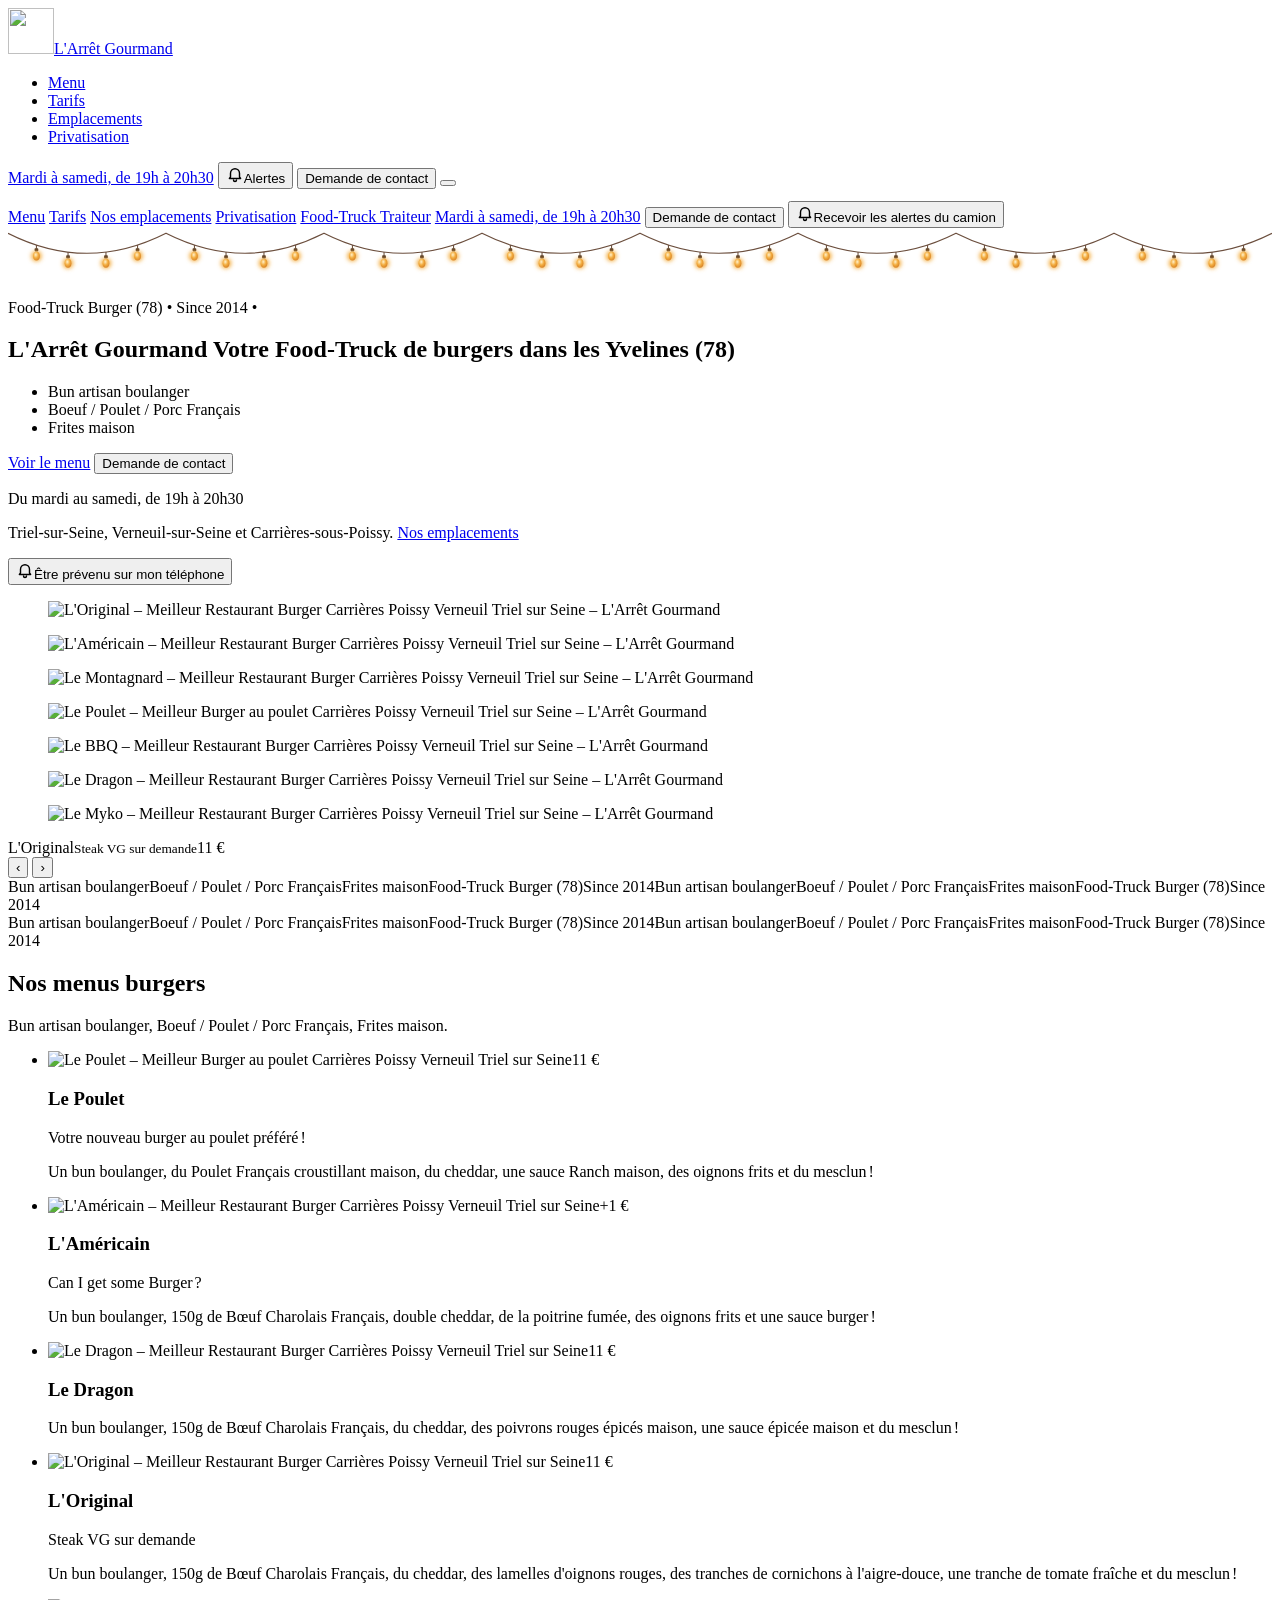
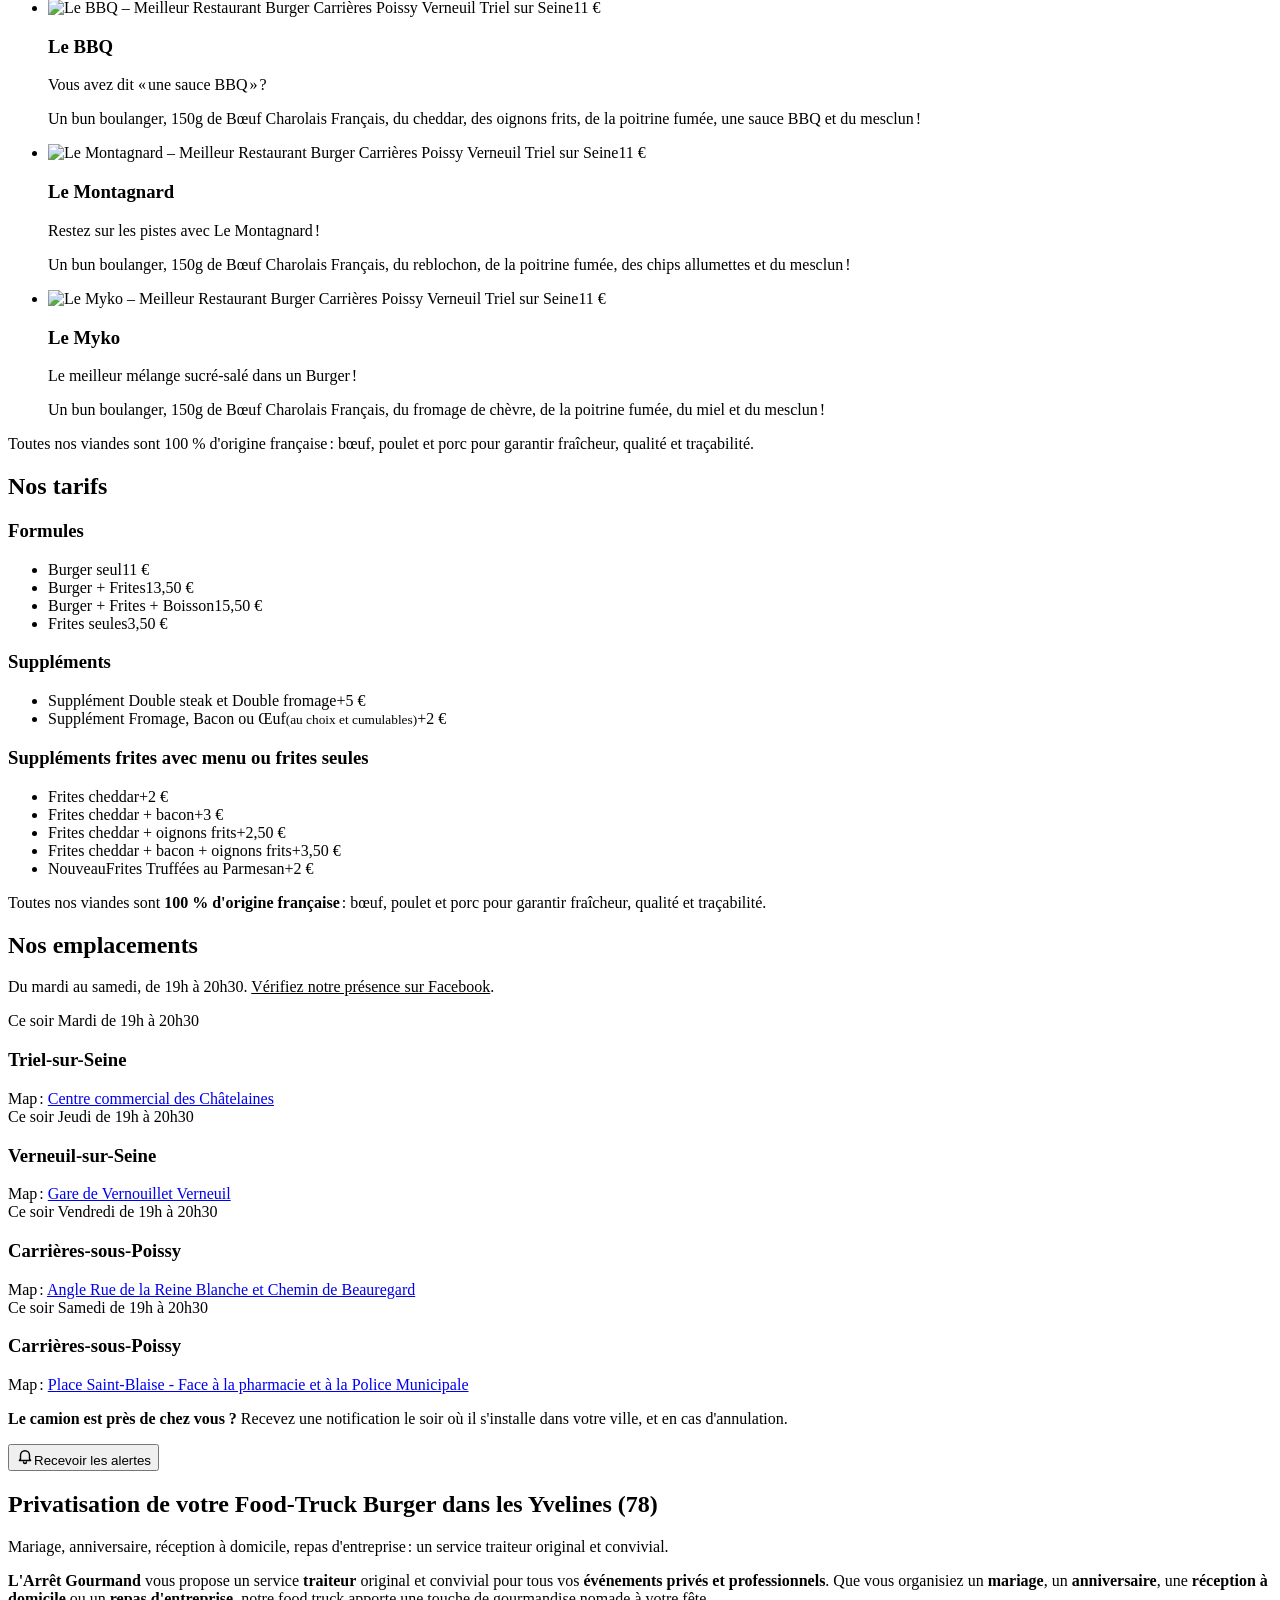
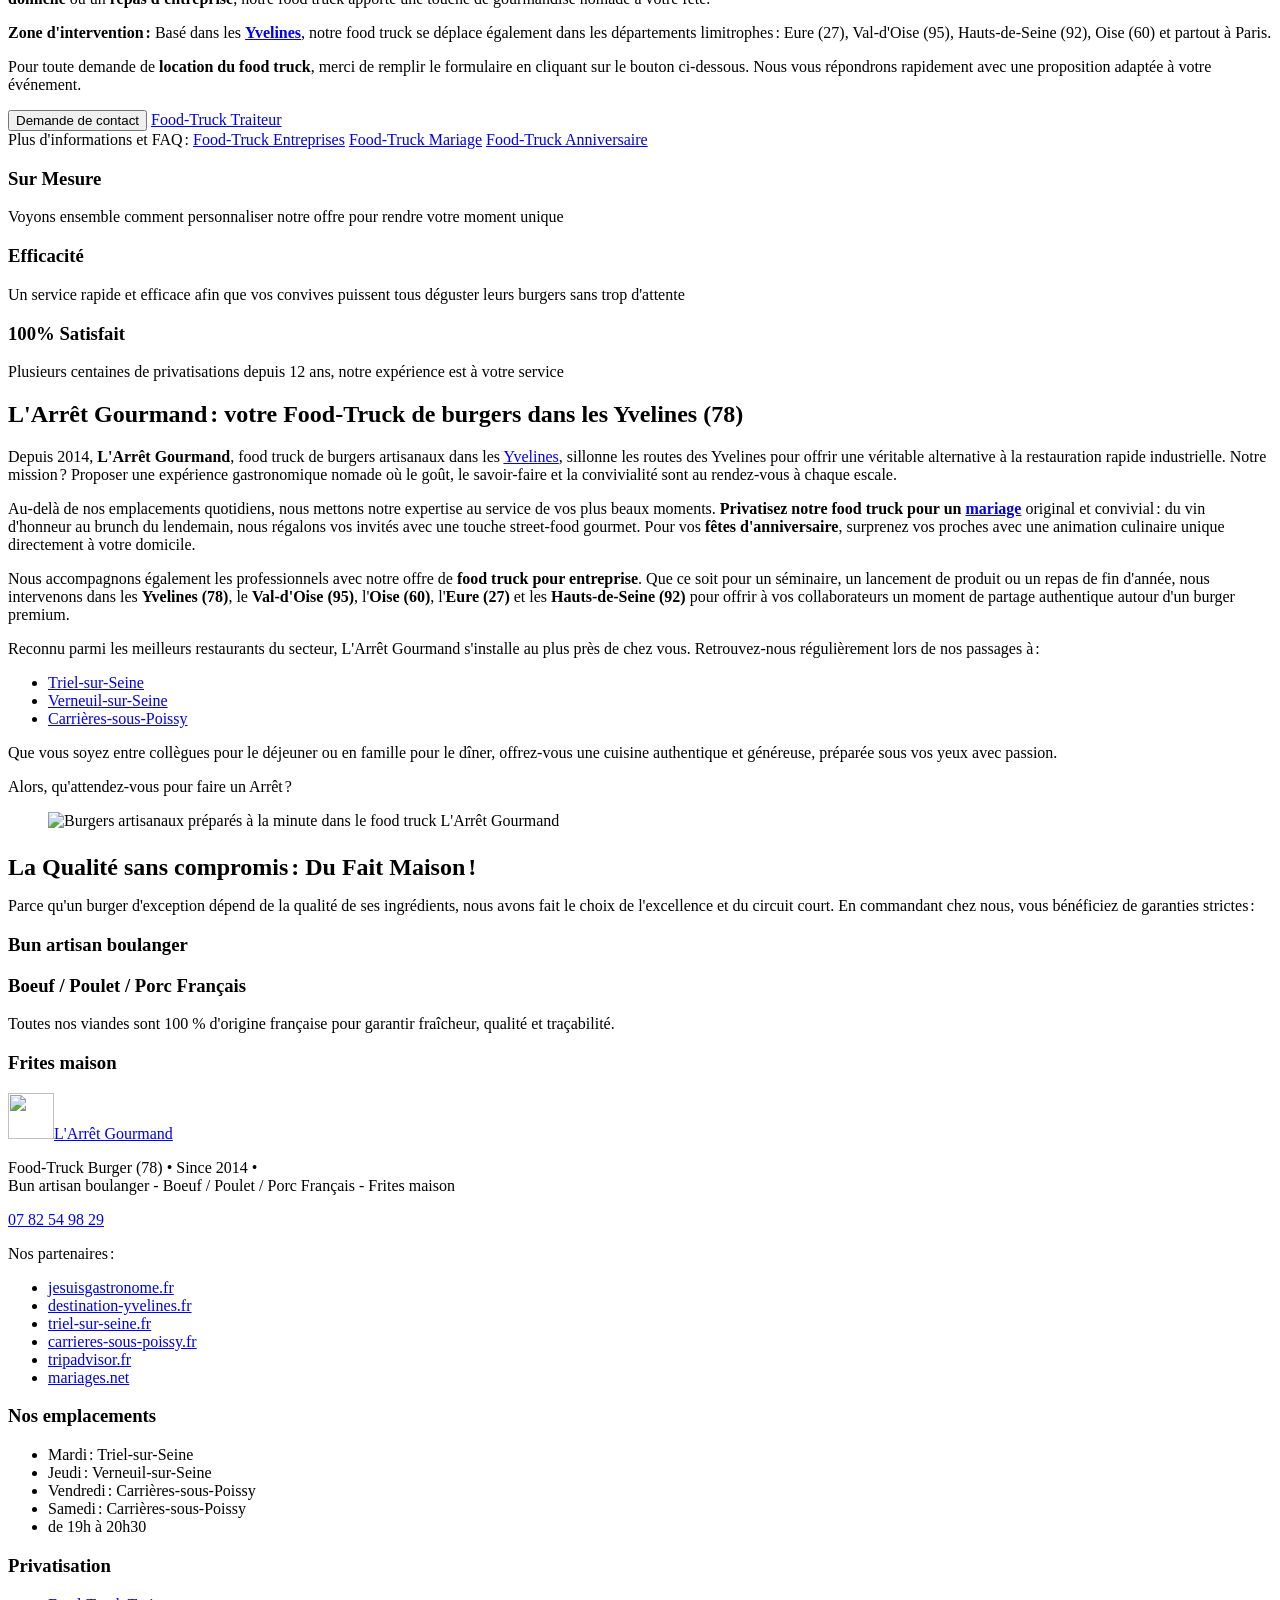
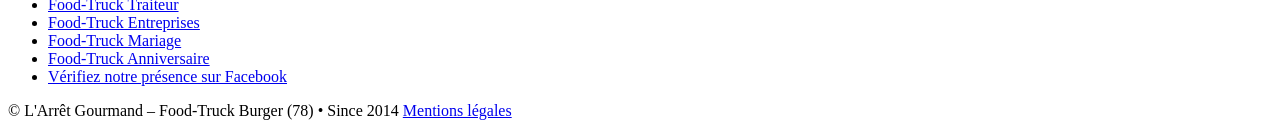
==== public/index.html @ b09338e7 "Nouvelle version des fichiers CSS/JS : le correctif du bouton de contact de l'en-tête n'était pas se" ====
<!doctype html>
<html lang="fr">
<head>
<meta charset="utf-8">
<script>document.documentElement.classList.add('js')</script>
<meta name="viewport" content="width=device-width, initial-scale=1, viewport-fit=cover">
<title>🍔 L'Arrêt Gourmand - Burgers & Frites maison - Food-Truck Yvelines 78</title>
<meta name="description" content="🍔 Food-truck burgers à Verneuil-sur-Seine, Triel-sur-Seine et Carrières-sous-Poissy. Privatisation événements pros & privés – 78, 95, 60.">
<meta name="keywords" content="food truck, burger, verneuil sur seine, triel sur seine, carrieres sous poissy, yvelines, 78, privatisation food truck, food truck mariage, food truck entreprise">
<link rel="canonical" href="https://www.larretgourmand.com/">
<meta property="og:type" content="website">
<meta property="og:title" content="🍔 L'Arrêt Gourmand - Burgers & Frites maison - Food-Truck Yvelines 78">
<meta property="og:description" content="🍔 Food-truck burgers à Verneuil-sur-Seine, Triel-sur-Seine et Carrières-sous-Poissy. Privatisation événements pros & privés – 78, 95, 60.">
<meta property="og:url" content="https://www.larretgourmand.com/">
<meta property="og:image" content="https://www.larretgourmand.com/img/og.jpg">
<meta property="og:locale" content="fr_FR">
<meta name="theme-color" content="#3A2619">
<link rel="icon" href="/img/icon-192-v2.png" type="image/png" sizes="192x192">
<link rel="apple-touch-icon" href="/img/apple-touch-icon-v2.png">
<link rel="manifest" href="/manifest.webmanifest">
<meta name="apple-mobile-web-app-capable" content="yes">
<meta name="mobile-web-app-capable" content="yes">
<meta name="apple-mobile-web-app-status-bar-style" content="black-translucent">
<meta name="apple-mobile-web-app-title" content="L'Arrêt Gourmand">
<link rel="preconnect" href="https://fonts.googleapis.com">
<link rel="preconnect" href="https://fonts.gstatic.com" crossorigin>
<link rel="stylesheet" href="https://fonts.googleapis.com/css2?family=DM+Serif+Display&family=Rubik:wght@400;500;700&display=swap">
<link rel="stylesheet" href="/assets/site.css?v=20261028f">
<script type="application/ld+json">
{
  "@context": "https://schema.org",
  "@type": "FoodEstablishment",
  "name": "L'Arrêt Gourmand",
  "alternateName": "L'Arrêt Gourmand – Food-Truck Burger (78)",
  "url": "https://www.larretgourmand.com/",
  "image": "https://www.larretgourmand.com/img/og.jpg",
  "telephone": "+33782549829",
  "description": "Food-truck burgers à Verneuil-sur-Seine, Triel-sur-Seine et Carrières-sous-Poissy. Bun artisan boulanger, Boeuf/Poulet/Porc Français, Frites maison. Privatisation événements pros & privés – 78, 95, 60.",
  "servesCuisine": "Burgers",
  "priceRange": "€",
  "foundingDate": "2014",
  "areaServed": [
    "Yvelines (78)",
    "Val-d'Oise (95)",
    "Oise (60)",
    "Eure (27)",
    "Hauts-de-Seine (92)",
    "Paris"
  ],
  "sameAs": [
    "https://m.facebook.com/foodtrucklarretgourmand/",
    "https://www.tripadvisor.fr/Restaurant_Review-g1439407-d8509103-Reviews-L_Arret_Gourmand-Carrieres_sous_Poissy_Yvelines_Ile_de_France.html",
    "https://www.mariages.net/food-truck/larret-gourmand--e128298",
    "https://www.destination-yvelines.fr/restaurants/food-truck-larret-gourmand/"
  ],
  "openingHoursSpecification": [
    {
      "@type": "OpeningHoursSpecification",
      "dayOfWeek": [
        "Tuesday",
        "Thursday",
        "Friday",
        "Saturday"
      ],
      "opens": "19:00",
      "closes": "20:30"
    }
  ],
  "hasMenu": "https://www.larretgourmand.com/#menu"
}
</script>
<script type="application/ld+json" data-ld-menu>
{"@context": "https://schema.org", "@type": "Menu", "name": "Menu", "hasMenuSection": [{"@type": "MenuSection", "name": "Burgers", "hasMenuItem": [{"@type": "MenuItem", "name": "Le Poulet", "description": "Un bun boulanger, du Poulet Français croustillant maison, du cheddar, une sauce Ranch maison, des oignons frits et du mesclun !", "offers": {"@type": "Offer", "price": "11.00", "priceCurrency": "EUR"}}, {"@type": "MenuItem", "name": "L'Américain", "description": "Un bun boulanger, 150g de Bœuf Charolais Français, double cheddar, de la poitrine fumée, des oignons frits et une sauce burger !", "offers": {"@type": "Offer", "price": "12.00", "priceCurrency": "EUR"}}, {"@type": "MenuItem", "name": "Le Dragon", "description": "Un bun boulanger, 150g de Bœuf Charolais Français, du cheddar, des poivrons rouges épicés maison, une sauce épicée maison et du mesclun !", "offers": {"@type": "Offer", "price": "11.00", "priceCurrency": "EUR"}}, {"@type": "MenuItem", "name": "L'Original", "description": "Un bun boulanger, 150g de Bœuf Charolais Français, du cheddar, des lamelles d'oignons rouges, des tranches de cornichons à l'aigre-douce, une tranche de tomate fraîche et du mesclun ! Steak VG sur demande.", "offers": {"@type": "Offer", "price": "11.00", "priceCurrency": "EUR"}}, {"@type": "MenuItem", "name": "Le BBQ", "description": "Un bun boulanger, 150g de Bœuf Charolais Français, du cheddar, des oignons frits, de la poitrine fumée, une sauce BBQ et du mesclun !", "offers": {"@type": "Offer", "price": "11.00", "priceCurrency": "EUR"}}, {"@type": "MenuItem", "name": "Le Montagnard", "description": "Un bun boulanger, 150g de Bœuf Charolais Français, du reblochon, de la poitrine fumée, des chips allumettes et du mesclun !", "offers": {"@type": "Offer", "price": "11.00", "priceCurrency": "EUR"}}, {"@type": "MenuItem", "name": "Le Myko", "description": "Un bun boulanger, 150g de Bœuf Charolais Français, du fromage de chèvre, de la poitrine fumée, du miel et du mesclun !", "offers": {"@type": "Offer", "price": "11.00", "priceCurrency": "EUR"}}]}], "inLanguage": "fr"}
</script>
</head>
<body>

<!--#nav-->
<header class="nav" id="nav">
  <div class="wrap">
    <a class="brand" href="/"><img class="brand__logo" src="/img/logo-t-192.png" alt="" width="46" height="46">L'Arrêt Gourmand</a>
    <ul class="nav__links">
      <li><a href="/#menu">Menu</a></li>
      <li><a href="/#tarifs">Tarifs</a></li>
      <li><a href="/#emplacements">Emplacements</a></li>
      <li><a href="/#privatisation">Privatisation</a></li>
    </ul>
    <div class="nav__right">
      <a class="pill" id="navPill" href="/#emplacements"><i aria-hidden="true"></i><span id="navPillText">Mardi à samedi, de 19h à 20h30</span></a>
      <button class="bell" type="button" data-open-alertes><svg viewBox="0 0 24 24" width="18" height="18" aria-hidden="true"><path d="M6 16V11a6 6 0 1 1 12 0v5l1.5 2h-15L6 16Z" fill="none" stroke="currentColor" stroke-width="1.9" stroke-linejoin="round"/><path d="M10 20a2 2 0 0 0 4 0" fill="none" stroke="currentColor" stroke-width="1.9" stroke-linecap="round"/></svg><span>Alertes</span></button>
      <button class="btn btn--primary" type="button" data-open-contact>Demande de contact</button>
      <button class="nav__burger" type="button" id="navBurger" aria-label="Ouvrir le menu" aria-expanded="false" aria-controls="navPanel"><span></span></button>
    </div>
  </div>
  <nav class="nav__panel" id="navPanel" aria-label="Navigation">
    <div class="wrap">
      <a class="lnk" href="/#menu">Menu</a>
      <a class="lnk" href="/#tarifs">Tarifs</a>
      <a class="lnk" href="/#emplacements">Nos emplacements</a>
      <a class="lnk" href="/#privatisation">Privatisation</a>
      <a class="lnk" href="/food-truck-traiteur">Food-Truck Traiteur</a>
      <a class="pill" href="/#emplacements"><i aria-hidden="true"></i><span data-pill-copy>Mardi à samedi, de 19h à 20h30</span></a>
      <button class="btn btn--primary" type="button" data-open-contact>Demande de contact</button>
      <button class="bell" type="button" data-open-alertes data-al-label-on="Mes alertes" style="margin-top:12px;justify-content:center"><svg viewBox="0 0 24 24" width="18" height="18" aria-hidden="true"><path d="M6 16V11a6 6 0 1 1 12 0v5l1.5 2h-15L6 16Z" fill="none" stroke="currentColor" stroke-width="1.9" stroke-linejoin="round"/><path d="M10 20a2 2 0 0 0 4 0" fill="none" stroke="currentColor" stroke-width="1.9" stroke-linecap="round"/></svg><span>Recevoir les alertes du camion</span></button>
    </div>
  </nav>
</header>
<!--/nav-->

<div class="bandeau" data-bandeau hidden></div>

<main id="top">
  <section class="hero">
    <div class="lights" aria-hidden="true"><svg viewBox="0 0 2400 96" preserveAspectRatio="xMidYMin slice" aria-hidden="true"><defs><filter id="glow" x="-80%" y="-80%" width="260%" height="260%"><feGaussianBlur stdDeviation="4"/></filter><radialGradient id="bulb" cx="40%" cy="35%" r="65%"><stop offset="0" stop-color="#FFF0C8"/><stop offset=".55" stop-color="#F3AD3F"/><stop offset="1" stop-color="#D9862A"/></radialGradient></defs><path d="M0 10 Q150.0 86 300 10 Q450.0 86 600 10 Q750.0 86 900 10 Q1050.0 86 1200 10 Q1350.0 86 1500 10 Q1650.0 86 1800 10 Q1950.0 86 2100 10 Q2250.0 86 2400 10" fill="none" stroke="#6B4E3D" stroke-width="2.2"/><g class="b" style="--d:0"><line x1="54.0" y1="32.4" x2="54.0" y2="39.4" stroke="#6B4E3D" stroke-width="2"/><rect x="50.5" y="38.4" width="7" height="6" rx="1.5" fill="#4A3224"/><circle class="h" cx="54.0" cy="53.4" r="10" fill="#F3AD3F" filter="url(#glow)"/><ellipse cx="54.0" cy="53.4" rx="6.5" ry="8.5" fill="url(#bulb)"/></g><g class="b" style="--d:1"><line x1="114.0" y1="45.8" x2="114.0" y2="52.8" stroke="#6B4E3D" stroke-width="2"/><rect x="110.5" y="51.8" width="7" height="6" rx="1.5" fill="#4A3224"/><circle class="h" cx="114.0" cy="66.8" r="10" fill="#F3AD3F" filter="url(#glow)"/><ellipse cx="114.0" cy="66.8" rx="6.5" ry="8.5" fill="url(#bulb)"/></g><g class="b" style="--d:2"><line x1="186.0" y1="45.8" x2="186.0" y2="52.8" stroke="#6B4E3D" stroke-width="2"/><rect x="182.5" y="51.8" width="7" height="6" rx="1.5" fill="#4A3224"/><circle class="h" cx="186.0" cy="66.8" r="10" fill="#F3AD3F" filter="url(#glow)"/><ellipse cx="186.0" cy="66.8" rx="6.5" ry="8.5" fill="url(#bulb)"/></g><g class="b" style="--d:3"><line x1="246.0" y1="32.4" x2="246.0" y2="39.4" stroke="#6B4E3D" stroke-width="2"/><rect x="242.5" y="38.4" width="7" height="6" rx="1.5" fill="#4A3224"/><circle class="h" cx="246.0" cy="53.4" r="10" fill="#F3AD3F" filter="url(#glow)"/><ellipse cx="246.0" cy="53.4" rx="6.5" ry="8.5" fill="url(#bulb)"/></g><g class="b" style="--d:4"><line x1="354.0" y1="32.4" x2="354.0" y2="39.4" stroke="#6B4E3D" stroke-width="2"/><rect x="350.5" y="38.4" width="7" height="6" rx="1.5" fill="#4A3224"/><circle class="h" cx="354.0" cy="53.4" r="10" fill="#F3AD3F" filter="url(#glow)"/><ellipse cx="354.0" cy="53.4" rx="6.5" ry="8.5" fill="url(#bulb)"/></g><g class="b" style="--d:5"><line x1="414.0" y1="45.8" x2="414.0" y2="52.8" stroke="#6B4E3D" stroke-width="2"/><rect x="410.5" y="51.8" width="7" height="6" rx="1.5" fill="#4A3224"/><circle class="h" cx="414.0" cy="66.8" r="10" fill="#F3AD3F" filter="url(#glow)"/><ellipse cx="414.0" cy="66.8" rx="6.5" ry="8.5" fill="url(#bulb)"/></g><g class="b" style="--d:6"><line x1="486.0" y1="45.8" x2="486.0" y2="52.8" stroke="#6B4E3D" stroke-width="2"/><rect x="482.5" y="51.8" width="7" height="6" rx="1.5" fill="#4A3224"/><circle class="h" cx="486.0" cy="66.8" r="10" fill="#F3AD3F" filter="url(#glow)"/><ellipse cx="486.0" cy="66.8" rx="6.5" ry="8.5" fill="url(#bulb)"/></g><g class="b" style="--d:7"><line x1="546.0" y1="32.4" x2="546.0" y2="39.4" stroke="#6B4E3D" stroke-width="2"/><rect x="542.5" y="38.4" width="7" height="6" rx="1.5" fill="#4A3224"/><circle class="h" cx="546.0" cy="53.4" r="10" fill="#F3AD3F" filter="url(#glow)"/><ellipse cx="546.0" cy="53.4" rx="6.5" ry="8.5" fill="url(#bulb)"/></g><g class="b" style="--d:8"><line x1="654.0" y1="32.4" x2="654.0" y2="39.4" stroke="#6B4E3D" stroke-width="2"/><rect x="650.5" y="38.4" width="7" height="6" rx="1.5" fill="#4A3224"/><circle class="h" cx="654.0" cy="53.4" r="10" fill="#F3AD3F" filter="url(#glow)"/><ellipse cx="654.0" cy="53.4" rx="6.5" ry="8.5" fill="url(#bulb)"/></g><g class="b" style="--d:9"><line x1="714.0" y1="45.8" x2="714.0" y2="52.8" stroke="#6B4E3D" stroke-width="2"/><rect x="710.5" y="51.8" width="7" height="6" rx="1.5" fill="#4A3224"/><circle class="h" cx="714.0" cy="66.8" r="10" fill="#F3AD3F" filter="url(#glow)"/><ellipse cx="714.0" cy="66.8" rx="6.5" ry="8.5" fill="url(#bulb)"/></g><g class="b" style="--d:10"><line x1="786.0" y1="45.8" x2="786.0" y2="52.8" stroke="#6B4E3D" stroke-width="2"/><rect x="782.5" y="51.8" width="7" height="6" rx="1.5" fill="#4A3224"/><circle class="h" cx="786.0" cy="66.8" r="10" fill="#F3AD3F" filter="url(#glow)"/><ellipse cx="786.0" cy="66.8" rx="6.5" ry="8.5" fill="url(#bulb)"/></g><g class="b" style="--d:11"><line x1="846.0" y1="32.4" x2="846.0" y2="39.4" stroke="#6B4E3D" stroke-width="2"/><rect x="842.5" y="38.4" width="7" height="6" rx="1.5" fill="#4A3224"/><circle class="h" cx="846.0" cy="53.4" r="10" fill="#F3AD3F" filter="url(#glow)"/><ellipse cx="846.0" cy="53.4" rx="6.5" ry="8.5" fill="url(#bulb)"/></g><g class="b" style="--d:12"><line x1="954.0" y1="32.4" x2="954.0" y2="39.4" stroke="#6B4E3D" stroke-width="2"/><rect x="950.5" y="38.4" width="7" height="6" rx="1.5" fill="#4A3224"/><circle class="h" cx="954.0" cy="53.4" r="10" fill="#F3AD3F" filter="url(#glow)"/><ellipse cx="954.0" cy="53.4" rx="6.5" ry="8.5" fill="url(#bulb)"/></g><g class="b" style="--d:13"><line x1="1014.0" y1="45.8" x2="1014.0" y2="52.8" stroke="#6B4E3D" stroke-width="2"/><rect x="1010.5" y="51.8" width="7" height="6" rx="1.5" fill="#4A3224"/><circle class="h" cx="1014.0" cy="66.8" r="10" fill="#F3AD3F" filter="url(#glow)"/><ellipse cx="1014.0" cy="66.8" rx="6.5" ry="8.5" fill="url(#bulb)"/></g><g class="b" style="--d:14"><line x1="1086.0" y1="45.8" x2="1086.0" y2="52.8" stroke="#6B4E3D" stroke-width="2"/><rect x="1082.5" y="51.8" width="7" height="6" rx="1.5" fill="#4A3224"/><circle class="h" cx="1086.0" cy="66.8" r="10" fill="#F3AD3F" filter="url(#glow)"/><ellipse cx="1086.0" cy="66.8" rx="6.5" ry="8.5" fill="url(#bulb)"/></g><g class="b" style="--d:15"><line x1="1146.0" y1="32.4" x2="1146.0" y2="39.4" stroke="#6B4E3D" stroke-width="2"/><rect x="1142.5" y="38.4" width="7" height="6" rx="1.5" fill="#4A3224"/><circle class="h" cx="1146.0" cy="53.4" r="10" fill="#F3AD3F" filter="url(#glow)"/><ellipse cx="1146.0" cy="53.4" rx="6.5" ry="8.5" fill="url(#bulb)"/></g><g class="b" style="--d:16"><line x1="1254.0" y1="32.4" x2="1254.0" y2="39.4" stroke="#6B4E3D" stroke-width="2"/><rect x="1250.5" y="38.4" width="7" height="6" rx="1.5" fill="#4A3224"/><circle class="h" cx="1254.0" cy="53.4" r="10" fill="#F3AD3F" filter="url(#glow)"/><ellipse cx="1254.0" cy="53.4" rx="6.5" ry="8.5" fill="url(#bulb)"/></g><g class="b" style="--d:17"><line x1="1314.0" y1="45.8" x2="1314.0" y2="52.8" stroke="#6B4E3D" stroke-width="2"/><rect x="1310.5" y="51.8" width="7" height="6" rx="1.5" fill="#4A3224"/><circle class="h" cx="1314.0" cy="66.8" r="10" fill="#F3AD3F" filter="url(#glow)"/><ellipse cx="1314.0" cy="66.8" rx="6.5" ry="8.5" fill="url(#bulb)"/></g><g class="b" style="--d:18"><line x1="1386.0" y1="45.8" x2="1386.0" y2="52.8" stroke="#6B4E3D" stroke-width="2"/><rect x="1382.5" y="51.8" width="7" height="6" rx="1.5" fill="#4A3224"/><circle class="h" cx="1386.0" cy="66.8" r="10" fill="#F3AD3F" filter="url(#glow)"/><ellipse cx="1386.0" cy="66.8" rx="6.5" ry="8.5" fill="url(#bulb)"/></g><g class="b" style="--d:19"><line x1="1446.0" y1="32.4" x2="1446.0" y2="39.4" stroke="#6B4E3D" stroke-width="2"/><rect x="1442.5" y="38.4" width="7" height="6" rx="1.5" fill="#4A3224"/><circle class="h" cx="1446.0" cy="53.4" r="10" fill="#F3AD3F" filter="url(#glow)"/><ellipse cx="1446.0" cy="53.4" rx="6.5" ry="8.5" fill="url(#bulb)"/></g><g class="b" style="--d:20"><line x1="1554.0" y1="32.4" x2="1554.0" y2="39.4" stroke="#6B4E3D" stroke-width="2"/><rect x="1550.5" y="38.4" width="7" height="6" rx="1.5" fill="#4A3224"/><circle class="h" cx="1554.0" cy="53.4" r="10" fill="#F3AD3F" filter="url(#glow)"/><ellipse cx="1554.0" cy="53.4" rx="6.5" ry="8.5" fill="url(#bulb)"/></g><g class="b" style="--d:21"><line x1="1614.0" y1="45.8" x2="1614.0" y2="52.8" stroke="#6B4E3D" stroke-width="2"/><rect x="1610.5" y="51.8" width="7" height="6" rx="1.5" fill="#4A3224"/><circle class="h" cx="1614.0" cy="66.8" r="10" fill="#F3AD3F" filter="url(#glow)"/><ellipse cx="1614.0" cy="66.8" rx="6.5" ry="8.5" fill="url(#bulb)"/></g><g class="b" style="--d:22"><line x1="1686.0" y1="45.8" x2="1686.0" y2="52.8" stroke="#6B4E3D" stroke-width="2"/><rect x="1682.5" y="51.8" width="7" height="6" rx="1.5" fill="#4A3224"/><circle class="h" cx="1686.0" cy="66.8" r="10" fill="#F3AD3F" filter="url(#glow)"/><ellipse cx="1686.0" cy="66.8" rx="6.5" ry="8.5" fill="url(#bulb)"/></g><g class="b" style="--d:23"><line x1="1746.0" y1="32.4" x2="1746.0" y2="39.4" stroke="#6B4E3D" stroke-width="2"/><rect x="1742.5" y="38.4" width="7" height="6" rx="1.5" fill="#4A3224"/><circle class="h" cx="1746.0" cy="53.4" r="10" fill="#F3AD3F" filter="url(#glow)"/><ellipse cx="1746.0" cy="53.4" rx="6.5" ry="8.5" fill="url(#bulb)"/></g><g class="b" style="--d:24"><line x1="1854.0" y1="32.4" x2="1854.0" y2="39.4" stroke="#6B4E3D" stroke-width="2"/><rect x="1850.5" y="38.4" width="7" height="6" rx="1.5" fill="#4A3224"/><circle class="h" cx="1854.0" cy="53.4" r="10" fill="#F3AD3F" filter="url(#glow)"/><ellipse cx="1854.0" cy="53.4" rx="6.5" ry="8.5" fill="url(#bulb)"/></g><g class="b" style="--d:25"><line x1="1914.0" y1="45.8" x2="1914.0" y2="52.8" stroke="#6B4E3D" stroke-width="2"/><rect x="1910.5" y="51.8" width="7" height="6" rx="1.5" fill="#4A3224"/><circle class="h" cx="1914.0" cy="66.8" r="10" fill="#F3AD3F" filter="url(#glow)"/><ellipse cx="1914.0" cy="66.8" rx="6.5" ry="8.5" fill="url(#bulb)"/></g><g class="b" style="--d:26"><line x1="1986.0" y1="45.8" x2="1986.0" y2="52.8" stroke="#6B4E3D" stroke-width="2"/><rect x="1982.5" y="51.8" width="7" height="6" rx="1.5" fill="#4A3224"/><circle class="h" cx="1986.0" cy="66.8" r="10" fill="#F3AD3F" filter="url(#glow)"/><ellipse cx="1986.0" cy="66.8" rx="6.5" ry="8.5" fill="url(#bulb)"/></g><g class="b" style="--d:27"><line x1="2046.0" y1="32.4" x2="2046.0" y2="39.4" stroke="#6B4E3D" stroke-width="2"/><rect x="2042.5" y="38.4" width="7" height="6" rx="1.5" fill="#4A3224"/><circle class="h" cx="2046.0" cy="53.4" r="10" fill="#F3AD3F" filter="url(#glow)"/><ellipse cx="2046.0" cy="53.4" rx="6.5" ry="8.5" fill="url(#bulb)"/></g><g class="b" style="--d:28"><line x1="2154.0" y1="32.4" x2="2154.0" y2="39.4" stroke="#6B4E3D" stroke-width="2"/><rect x="2150.5" y="38.4" width="7" height="6" rx="1.5" fill="#4A3224"/><circle class="h" cx="2154.0" cy="53.4" r="10" fill="#F3AD3F" filter="url(#glow)"/><ellipse cx="2154.0" cy="53.4" rx="6.5" ry="8.5" fill="url(#bulb)"/></g><g class="b" style="--d:29"><line x1="2214.0" y1="45.8" x2="2214.0" y2="52.8" stroke="#6B4E3D" stroke-width="2"/><rect x="2210.5" y="51.8" width="7" height="6" rx="1.5" fill="#4A3224"/><circle class="h" cx="2214.0" cy="66.8" r="10" fill="#F3AD3F" filter="url(#glow)"/><ellipse cx="2214.0" cy="66.8" rx="6.5" ry="8.5" fill="url(#bulb)"/></g><g class="b" style="--d:30"><line x1="2286.0" y1="45.8" x2="2286.0" y2="52.8" stroke="#6B4E3D" stroke-width="2"/><rect x="2282.5" y="51.8" width="7" height="6" rx="1.5" fill="#4A3224"/><circle class="h" cx="2286.0" cy="66.8" r="10" fill="#F3AD3F" filter="url(#glow)"/><ellipse cx="2286.0" cy="66.8" rx="6.5" ry="8.5" fill="url(#bulb)"/></g><g class="b" style="--d:31"><line x1="2346.0" y1="32.4" x2="2346.0" y2="39.4" stroke="#6B4E3D" stroke-width="2"/><rect x="2342.5" y="38.4" width="7" height="6" rx="1.5" fill="#4A3224"/><circle class="h" cx="2346.0" cy="53.4" r="10" fill="#F3AD3F" filter="url(#glow)"/><ellipse cx="2346.0" cy="53.4" rx="6.5" ry="8.5" fill="url(#bulb)"/></g></svg></div>

    <div class="wrap">
      <div>
        <p class="hero__kicker">Food-Truck Burger (78) • Since 2014 •</p>
        <h1>L'Arrêt Gourmand <span class="h1-sub">Votre Food‑Truck de burgers dans les Yvelines (78)</span></h1>
        <ul class="claims">
          <li>Bun artisan boulanger</li>
          <li>Boeuf / Poulet / Porc Français</li>
          <li>Frites maison</li>
        </ul>
        <div class="hero__cta">
          <a class="btn btn--primary" href="#menu">Voir le menu</a>
          <button class="btn btn--ghost" type="button" data-open-contact>Demande de contact</button>
        </div>
        <div class="tonight" id="tonight">
          <span class="tonight__dot" id="tonightDot" aria-hidden="true"></span>
          <div>
            <p class="tonight__title" id="tonightTitle">Du mardi au samedi, de 19h à 20h30</p>
            <p class="tonight__text" id="tonightText">Triel-sur-Seine, Verneuil-sur-Seine et Carrières-sous-Poissy. <a href="#emplacements">Nos emplacements</a></p>
          </div>
          <button class="bell tonight__bell" type="button" data-open-alertes data-al-label-on="Mes alertes"><svg viewBox="0 0 24 24" width="18" height="18" aria-hidden="true"><path d="M6 16V11a6 6 0 1 1 12 0v5l1.5 2h-15L6 16Z" fill="none" stroke="currentColor" stroke-width="1.9" stroke-linejoin="round"/><path d="M10 20a2 2 0 0 0 4 0" fill="none" stroke="currentColor" stroke-width="1.9" stroke-linecap="round"/></svg><span>Être prévenu sur mon téléphone</span></button>
        </div>
      </div>

      <div class="show" id="show" aria-roledescription="carrousel" aria-label="Nos burgers">
        <div class="show__figures" data-show-figures>
        <figure class="is-on" data-burger="original" data-name="L'Original" data-sub="Steak VG sur demande" data-prix="11 €"><img src="/img/original.jpg" srcset="/img/original-640.webp 640w, /img/original.webp 1100w" sizes="(max-width: 900px) 92vw, 45vw" alt="L'Original – Meilleur Restaurant Burger Carrières Poissy Verneuil Triel sur Seine – L'Arrêt Gourmand" width="1024" height="1024" fetchpriority="high"></figure>
        <figure data-burger="americain" data-name="L'Américain" data-sub="Can I get some Burger ?" data-prix="12 €"><img src="/img/americain.jpg" srcset="/img/americain-640.webp 640w, /img/americain.webp 1100w" sizes="(max-width: 900px) 100vw, 45vw" alt="L'Américain – Meilleur Restaurant Burger Carrières Poissy Verneuil Triel sur Seine – L'Arrêt Gourmand" width="1100" height="1100" loading="lazy"></figure>
        <figure data-burger="montagnard" data-name="Le Montagnard" data-sub="Restez sur les pistes avec Le Montagnard !" data-prix="11 €"><img src="/img/montagnard.jpg" srcset="/img/montagnard-640.webp 640w, /img/montagnard.webp 1100w" sizes="(max-width: 900px) 100vw, 45vw" alt="Le Montagnard – Meilleur Restaurant Burger Carrières Poissy Verneuil Triel sur Seine – L'Arrêt Gourmand" width="1100" height="1100" loading="lazy"></figure>
        <figure data-burger="poulet" data-name="Le Poulet" data-sub="Votre nouveau burger au poulet préféré !" data-prix="11 €"><img src="/img/poulet.jpg" srcset="/img/poulet-640.webp 640w, /img/poulet.webp 1100w" sizes="(max-width: 900px) 100vw, 45vw" alt="Le Poulet – Meilleur Burger au poulet Carrières Poissy Verneuil Triel sur Seine – L'Arrêt Gourmand" width="1100" height="1100" loading="lazy"></figure>
        <figure data-burger="bbq" data-name="Le BBQ" data-sub="Vous avez dit « une sauce BBQ » ?" data-prix="11 €"><img src="/img/bbq.jpg" srcset="/img/bbq-640.webp 640w, /img/bbq.webp 1100w" sizes="(max-width: 900px) 100vw, 45vw" alt="Le BBQ – Meilleur Restaurant Burger Carrières Poissy Verneuil Triel sur Seine – L'Arrêt Gourmand" width="1100" height="1100" loading="lazy"></figure>
        <figure data-burger="dragon" data-name="Le Dragon" data-sub="Poivrons rouges épicés maison, sauce épicée maison" data-prix="11 €"><img src="/img/dragon.jpg" srcset="/img/dragon-640.webp 640w, /img/dragon.webp 1100w" sizes="(max-width: 900px) 100vw, 45vw" alt="Le Dragon – Meilleur Restaurant Burger Carrières Poissy Verneuil Triel sur Seine – L'Arrêt Gourmand" width="1024" height="1024" loading="lazy"></figure>
        <figure data-burger="myko" data-name="Le Myko" data-sub="Le meilleur mélange sucré-salé dans un Burger !" data-prix="11 €"><img src="/img/myko.jpg" srcset="/img/myko-640.webp 640w, /img/myko.webp 1100w" sizes="(max-width: 900px) 100vw, 45vw" alt="Le Myko – Meilleur Restaurant Burger Carrières Poissy Verneuil Triel sur Seine – L'Arrêt Gourmand" width="1100" height="1100" loading="lazy"></figure>
        </div>
        <figcaption><span class="chip" id="showName">L'Original<small id="showSub">Steak VG sur demande</small></span><span class="chip price" id="showPrice">11 €</span></figcaption>
        <div class="show__dots" id="showDots" role="tablist" aria-label="Choisir un burger"></div>
        <button class="show__nav prev" type="button" id="showPrev" aria-label="Burger précédent">‹</button>
        <button class="show__nav next" type="button" id="showNext" aria-label="Burger suivant">›</button>
      </div>
    </div>

    <div class="ticker" aria-hidden="true">
      <div class="ticker__track"><div class="ticker__group"><span class="ticker__item"><i></i>Bun artisan boulanger</span><span class="ticker__item"><i></i>Boeuf / Poulet / Porc Français</span><span class="ticker__item"><i></i>Frites maison</span><span class="ticker__item"><i></i>Food-Truck Burger (78)</span><span class="ticker__item"><i></i>Since 2014</span><span class="ticker__item"><i></i>Bun artisan boulanger</span><span class="ticker__item"><i></i>Boeuf / Poulet / Porc Français</span><span class="ticker__item"><i></i>Frites maison</span><span class="ticker__item"><i></i>Food-Truck Burger (78)</span><span class="ticker__item"><i></i>Since 2014</span></div><div class="ticker__group"><span class="ticker__item"><i></i>Bun artisan boulanger</span><span class="ticker__item"><i></i>Boeuf / Poulet / Porc Français</span><span class="ticker__item"><i></i>Frites maison</span><span class="ticker__item"><i></i>Food-Truck Burger (78)</span><span class="ticker__item"><i></i>Since 2014</span><span class="ticker__item"><i></i>Bun artisan boulanger</span><span class="ticker__item"><i></i>Boeuf / Poulet / Porc Français</span><span class="ticker__item"><i></i>Frites maison</span><span class="ticker__item"><i></i>Food-Truck Burger (78)</span><span class="ticker__item"><i></i>Since 2014</span></div></div>
    </div>
  </section>

  <section class="band band--kraft" id="menu">
    <div class="wrap">
      <div class="section-head reveal">
        <h2>Nos menus burgers</h2>
        <p class="lede">Bun artisan boulanger, Boeuf / Poulet / Porc Français, Frites maison.</p>
      </div>

      <ul class="menu reveal-stagger" data-menu>
        <li class="dish dish--featured" data-burger="poulet">
          <div class="dish__img"><img src="/img/poulet.jpg" srcset="/img/poulet-640.webp 640w, /img/poulet.webp 1100w" sizes="(max-width: 900px) 100vw, 45vw" alt="Le Poulet – Meilleur Burger au poulet Carrières Poissy Verneuil Triel sur Seine" width="1100" height="1100" loading="lazy"><span class="dish__price" data-prix-burger="poulet">11 €</span></div>
          <div class="dish__body"><h3>Le Poulet</h3><span class="tag">Votre nouveau burger au poulet préféré !</span><p class="ing">Un bun boulanger, du Poulet Français croustillant maison, du cheddar, une sauce Ranch maison, des oignons frits et du mesclun !</p></div>
        </li>
        <li class="dish" data-burger="americain">
          <div class="dish__img"><img src="/img/americain.jpg" srcset="/img/americain-640.webp 640w, /img/americain.webp 1100w" sizes="(max-width: 900px) 100vw, 45vw" alt="L'Américain – Meilleur Restaurant Burger Carrières Poissy Verneuil Triel sur Seine" width="1100" height="1100" loading="lazy"><span class="dish__price sup" data-prix-burger="americain">+1 €</span></div>
          <div class="dish__body"><h3>L'Américain</h3><span class="tag">Can I get some Burger ?</span><p class="ing">Un bun boulanger, 150g de Bœuf Charolais Français, double cheddar, de la poitrine fumée, des oignons frits et une sauce burger !</p></div>
        </li>
        <li class="dish" data-burger="dragon">
          <div class="dish__img"><img src="/img/dragon.jpg" srcset="/img/dragon-640.webp 640w, /img/dragon.webp 1100w" sizes="(max-width: 900px) 100vw, 45vw" alt="Le Dragon – Meilleur Restaurant Burger Carrières Poissy Verneuil Triel sur Seine" width="1024" height="1024" loading="lazy"><span class="dish__price" data-prix-burger="dragon">11 €</span></div>
          <div class="dish__body"><h3>Le Dragon</h3><p class="ing">Un bun boulanger, 150g de Bœuf Charolais Français, du cheddar, des poivrons rouges épicés maison, une sauce épicée maison et du mesclun !</p></div>
        </li>
        <li class="dish" data-burger="original">
          <div class="dish__img"><img src="/img/original.jpg" srcset="/img/original-640.webp 640w, /img/original.webp 1100w" sizes="(max-width: 900px) 100vw, 45vw" alt="L'Original – Meilleur Restaurant Burger Carrières Poissy Verneuil Triel sur Seine" width="1024" height="1024" loading="lazy"><span class="dish__price" data-prix-burger="original">11 €</span></div>
          <div class="dish__body"><h3>L'Original</h3><span class="tag">Steak VG sur demande</span><p class="ing">Un bun boulanger, 150g de Bœuf Charolais Français, du cheddar, des lamelles d'oignons rouges, des tranches de cornichons à l'aigre-douce, une tranche de tomate fraîche et du mesclun !</p></div>
        </li>
        <li class="dish" data-burger="bbq">
          <div class="dish__img"><img src="/img/bbq.jpg" srcset="/img/bbq-640.webp 640w, /img/bbq.webp 1100w" sizes="(max-width: 900px) 100vw, 45vw" alt="Le BBQ – Meilleur Restaurant Burger Carrières Poissy Verneuil Triel sur Seine" width="1100" height="1100" loading="lazy"><span class="dish__price" data-prix-burger="bbq">11 €</span></div>
          <div class="dish__body"><h3>Le BBQ</h3><span class="tag">Vous avez dit « une sauce BBQ » ?</span><p class="ing">Un bun boulanger, 150g de Bœuf Charolais Français, du cheddar, des oignons frits, de la poitrine fumée, une sauce BBQ et du mesclun !</p></div>
        </li>
        <li class="dish" data-burger="montagnard">
          <div class="dish__img"><img src="/img/montagnard.jpg" srcset="/img/montagnard-640.webp 640w, /img/montagnard.webp 1100w" sizes="(max-width: 900px) 100vw, 45vw" alt="Le Montagnard – Meilleur Restaurant Burger Carrières Poissy Verneuil Triel sur Seine" width="1100" height="1100" loading="lazy"><span class="dish__price" data-prix-burger="montagnard">11 €</span></div>
          <div class="dish__body"><h3>Le Montagnard</h3><span class="tag">Restez sur les pistes avec Le Montagnard !</span><p class="ing">Un bun boulanger, 150g de Bœuf Charolais Français, du reblochon, de la poitrine fumée, des chips allumettes et du mesclun !</p></div>
        </li>
        <li class="dish dish--wide" data-burger="myko">
          <div class="dish__img"><img src="/img/myko.jpg" srcset="/img/myko-640.webp 640w, /img/myko.webp 1100w" sizes="(max-width: 900px) 100vw, 45vw" alt="Le Myko – Meilleur Restaurant Burger Carrières Poissy Verneuil Triel sur Seine" width="1100" height="1100" loading="lazy"><span class="dish__price" data-prix-burger="myko">11 €</span></div>
          <div class="dish__body"><h3>Le Myko</h3><span class="tag">Le meilleur mélange sucré-salé dans un Burger !</span><p class="ing">Un bun boulanger, 150g de Bœuf Charolais Français, du fromage de chèvre, de la poitrine fumée, du miel et du mesclun !</p></div>
        </li>
      </ul>
      <p class="menu-note">Toutes nos viandes sont 100 % d'origine française : bœuf, poulet et porc pour garantir fraîcheur, qualité et traçabilité.</p>

      <div class="ardoise reveal" id="tarifs">
        <h2>Nos tarifs</h2>
        <div class="ardoise__grid">
          <div>
            <h3>Formules</h3>
            <ul class="price-list">
              <li class="big"><span>Burger seul</span><span class="lead"></span><span class="p" data-prix-formule="burger">11 €</span></li>
              <li class="big"><span>Burger + Frites</span><span class="lead"></span><span class="p" data-prix-formule="menu_frites">13,50 €</span></li>
              <li class="big"><span>Burger + Frites + Boisson</span><span class="lead"></span><span class="p" data-prix-formule="menu_complet">15,50 €</span></li>
              <li><span>Frites seules</span><span class="lead"></span><span class="p" data-prix-formule="frites">3,50 €</span></li>
            </ul>
          </div>
          <div>
            <h3>Suppléments</h3>
            <ul class="price-list">
              <li><span>Supplément Double steak et Double fromage</span><span class="lead"></span><span class="p" data-prix-sup="sup_double">+5 €</span></li>
              <li><span>Supplément Fromage, Bacon ou Œuf<small>(au choix et cumulables)</small></span><span class="lead"></span><span class="p" data-prix-sup="sup_garniture">+2 €</span></li>
            </ul>
          </div>
          <div>
            <h3>Suppléments frites avec menu ou frites seules</h3>
            <ul class="price-list">
              <li><span>Frites cheddar</span><span class="lead"></span><span class="p" data-prix-sup="frites_cheddar">+2 €</span></li>
              <li><span>Frites cheddar + bacon</span><span class="lead"></span><span class="p" data-prix-sup="frites_cheddar_bacon">+3 €</span></li>
              <li><span>Frites cheddar + oignons frits</span><span class="lead"></span><span class="p" data-prix-sup="frites_cheddar_oignons">+2,50 €</span></li>
              <li><span>Frites cheddar + bacon + oignons frits</span><span class="lead"></span><span class="p" data-prix-sup="frites_complet">+3,50 €</span></li>
              <li><span><span class="nouveau">Nouveau</span>Frites Truffées au Parmesan</span><span class="lead"></span><span class="p" data-prix-sup="frites_truffe">+2 €</span></li>
            </ul>
          </div>
        </div>
        <p class="ardoise__foot">Toutes nos viandes sont <b>100 % d'origine française</b> : bœuf, poulet et porc pour garantir fraîcheur, qualité et traçabilité.</p>
      </div>
    </div>
  </section>

  <section class="band" id="emplacements">
    <div class="wrap">
      <div class="section-head reveal">
        <h2>Nos emplacements</h2>
        <p class="lede">Du mardi au samedi, de 19h à 20h30. <a href="https://m.facebook.com/foodtrucklarretgourmand/?locale2=fr_FR" target="_blank" rel="noopener" style="color:var(--cheddar)">Vérifiez notre présence sur Facebook</a>.</p>
      </div>
      <div class="week reveal-stagger">
        <article class="ticket" data-emplacement="mardi" data-jour="2">
          <span class="ticket__flag">Ce soir</span>
          <span class="ticket__day">Mardi</span>
          <span class="ticket__hours" data-id="mardi">de 19h à 20h30</span>
          <h3 data-id="mardi">Triel-sur-Seine</h3>
          <span class="ticket__place" data-id="mardi">Map : <a href="https://share.google/W1bbwJr7yw12RIJHI" target="_blank" rel="noopener">Centre commercial des Châtelaines</a></span>
        </article>
        <article class="ticket" data-emplacement="jeudi" data-jour="4">
          <span class="ticket__flag">Ce soir</span>
          <span class="ticket__day">Jeudi</span>
          <span class="ticket__hours" data-id="jeudi">de 19h à 20h30</span>
          <h3 data-id="jeudi">Verneuil-sur-Seine</h3>
          <span class="ticket__place" data-id="jeudi">Map : <a href="https://share.google/BpG23vPr2k8v9Eb2n" target="_blank" rel="noopener">Gare de Vernouillet Verneuil</a></span>
        </article>
        <article class="ticket" data-emplacement="vendredi" data-jour="5">
          <span class="ticket__flag">Ce soir</span>
          <span class="ticket__day">Vendredi</span>
          <span class="ticket__hours" data-id="vendredi">de 19h à 20h30</span>
          <h3 data-id="vendredi">Carrières-sous-Poissy</h3>
          <span class="ticket__place" data-id="vendredi">Map : <a href="https://share.google/NqgV3Ng4yHxsIs2em" target="_blank" rel="noopener">Angle Rue de la Reine Blanche et Chemin de Beauregard</a></span>
        </article>
        <article class="ticket" data-emplacement="samedi" data-jour="6">
          <span class="ticket__flag">Ce soir</span>
          <span class="ticket__day">Samedi</span>
          <span class="ticket__hours" data-id="samedi">de 19h à 20h30</span>
          <h3 data-id="samedi">Carrières-sous-Poissy</h3>
          <span class="ticket__place" data-id="samedi">Map : <a href="https://share.google/NqgV3Ng4yHxsIs2em" target="_blank" rel="noopener">Place Saint-Blaise - Face à la pharmacie et à la Police Municipale</a></span>
        </article>
      </div>
      <div class="al-cta reveal">
        <p><b>Le camion est près de chez vous ?</b> Recevez une notification le soir où il s'installe dans votre ville, et en cas d'annulation.</p>
        <button class="bell" type="button" data-open-alertes data-al-label-on="Mes alertes"><svg viewBox="0 0 24 24" width="18" height="18" aria-hidden="true"><path d="M6 16V11a6 6 0 1 1 12 0v5l1.5 2h-15L6 16Z" fill="none" stroke="currentColor" stroke-width="1.9" stroke-linejoin="round"/><path d="M10 20a2 2 0 0 0 4 0" fill="none" stroke="currentColor" stroke-width="1.9" stroke-linecap="round"/></svg><span>Recevoir les alertes</span></button>
      </div>
    </div>
  </section>

  <section class="band band--photo priv" id="privatisation">
    <div class="wrap">
      <div class="section-head reveal">
        <h2>Privatisation de votre Food-Truck Burger dans les Yvelines (78)</h2>
        <p class="lede">Mariage, anniversaire, réception à domicile, repas d'entreprise : un service traiteur original et convivial.</p>
      </div>
      <div class="priv__grid reveal">
      <div>
        <div class="stack">
          <p><b>L'Arrêt Gourmand</b> vous propose un service <b>traiteur</b> original et convivial pour tous vos <b>événements privés et professionnels</b>. Que vous organisiez un <b>mariage</b>, un <b>anniversaire</b>, une <b>réception à domicile</b> ou un <b>repas d'entreprise</b>, notre food truck apporte une touche de gourmandise nomade à votre fête.</p>
          <p><b>Zone d'intervention :</b> Basé dans les <a href="https://www.destination-yvelines.fr/restaurants/food-truck-larret-gourmand/" target="_blank" rel="noopener"><b>Yvelines</b></a>, notre food truck se déplace également dans les départements limitrophes : Eure (27), Val-d'Oise (95), Hauts-de-Seine (92), Oise (60) et partout à Paris.</p>
          <p>Pour toute demande de <b>location du food truck</b>, merci de remplir le formulaire en cliquant sur le bouton ci-dessous. Nous vous répondrons rapidement avec une proposition adaptée à votre événement.</p>
        </div>
        <div class="hero__cta">
          <button class="btn btn--creme" type="button" data-open-contact>Demande de contact</button>
          <a class="btn btn--ghost" href="/food-truck-traiteur">Food-Truck Traiteur</a>
        </div>
        <div class="more">
          <span>Plus d'informations et FAQ :</span>
          <a href="/food-truck-entreprises">Food-Truck Entreprises</a>
          <a href="/food-truck-mariage">Food-Truck Mariage</a>
          <a href="/food-truck-anniversaire">Food-Truck Anniversaire</a>
        </div>
      </div>
      <div class="pillars reveal-stagger">
        <div><h3>Sur Mesure</h3><p>Voyons ensemble comment personnaliser notre offre pour rendre votre moment unique</p></div>
        <div><h3>Efficacité</h3><p>Un service rapide et efficace afin que vos convives puissent tous déguster leurs burgers sans trop d'attente</p></div>
        <div><h3>100% Satisfait</h3><p>Plusieurs centaines de privatisations depuis 12 ans, notre expérience est à votre service</p></div>
      </div>
      </div>
    </div>
  </section>

  <section class="band band--kraft" id="apropos">
    <div class="wrap">
      <div class="section-head reveal">
        <h2>L'Arrêt Gourmand : votre Food‑Truck de burgers dans les Yvelines (78)</h2>
      </div>
      <div class="about reveal">
        <div>
          <div class="prose">
            <p>Depuis 2014, <b>L'Arrêt Gourmand</b>, food truck de burgers artisanaux dans les <a href="https://www.destination-yvelines.fr/restaurants/food-truck-larret-gourmand/" target="_blank" rel="noopener">Yvelines</a>, sillonne les routes des Yvelines pour offrir une véritable alternative à la restauration rapide industrielle. Notre mission ? Proposer une expérience gastronomique nomade où le goût, le savoir-faire et la convivialité sont au rendez-vous à chaque escale.</p>
            <p>Au-delà de nos emplacements quotidiens, nous mettons notre expertise au service de vos plus beaux moments. <b>Privatisez notre food truck pour un <a href="https://www.mariages.net/food-truck/larret-gourmand--e128298" target="_blank" rel="noopener">mariage</a></b> original et convivial : du vin d'honneur au brunch du lendemain, nous régalons vos invités avec une touche street-food gourmet. Pour vos <b>fêtes d'anniversaire</b>, surprenez vos proches avec une animation culinaire unique directement à votre domicile.</p>
            <p>Nous accompagnons également les professionnels avec notre offre de <b>food truck pour entreprise</b>. Que ce soit pour un séminaire, un lancement de produit ou un repas de fin d'année, nous intervenons dans les <b>Yvelines (78)</b>, le <b>Val-d'Oise (95)</b>, l'<b>Oise (60)</b>, l'<b>Eure (27)</b> et les <b>Hauts-de-Seine (92)</b> pour offrir à vos collaborateurs un moment de partage authentique autour d'un burger premium.</p>
            <p>Reconnu parmi les meilleurs restaurants du secteur, L'Arrêt Gourmand s'installe au plus près de chez vous. Retrouvez-nous régulièrement lors de nos passages à :</p>
            <ul class="towns">
              <li><a href="#emplacements">Triel-sur-Seine</a></li>
              <li><a href="#emplacements">Verneuil-sur-Seine</a></li>
              <li><a href="#emplacements">Carrières-sous-Poissy</a></li>
            </ul>
            <p>Que vous soyez entre collègues pour le déjeuner ou en famille pour le dîner, offrez-vous une cuisine authentique et généreuse, préparée sous vos yeux avec passion.</p>
          </div>
          <p class="closing reveal">Alors, qu'attendez-vous pour faire <span>un Arrêt</span> ?</p>
        </div>
        <div class="guarantees">
          <figure class="about__photo"><img src="/img/service.jpg" srcset="/img/service-640.webp 640w, /img/service.webp 1100w" sizes="(max-width: 900px) 100vw, 45vw" alt="Burgers artisanaux préparés à la minute dans le food truck L'Arrêt Gourmand" width="1400" height="1867" loading="lazy"></figure>
          <h3 style="font-family:var(--display);font-size:1.5rem;margin-bottom:4px">La Qualité sans compromis : Du Fait Maison !</h3>
          <p>Parce qu'un burger d'exception dépend de la qualité de ses ingrédients, nous avons fait le choix de l'excellence et du circuit court. En commandant chez nous, vous bénéficiez de garanties strictes :</p>
          <div class="g"><span class="g__ico bun" aria-hidden="true"></span><div><h3>Bun artisan boulanger</h3></div></div>
          <div class="g"><span class="g__ico fr" aria-hidden="true"></span><div><h3>Boeuf / Poulet / Porc Français</h3><p>Toutes nos viandes sont 100 % d'origine française pour garantir fraîcheur, qualité et traçabilité.</p></div></div>
          <div class="g"><span class="g__ico fries" aria-hidden="true"></span><div><h3>Frites maison</h3></div></div>
        </div>
      </div>
    </div>
  </section>
</main>

<!--#footer-->
<footer class="foot">
  <div class="wrap">
    <div class="foot__grid">
      <div>
        <a class="brand" href="/"><img class="brand__logo" src="/img/logo-t-192.png" alt="" width="46" height="46">L'Arrêt Gourmand</a>
        <p>Food-Truck Burger (78) • Since 2014 •<br>Bun artisan boulanger - Boeuf / Poulet / Porc Français - Frites maison</p>
        <p style="margin-top:10px"><a class="tel" href="tel:0782549829">07 82 54 98 29</a></p>
        <p style="margin-top:14px">Nos partenaires :</p>
        <ul class="partners">
          <li><a href="https://www.jesuisgastronome.fr/profil/1589" target="_blank" rel="noopener">jesuisgastronome.fr</a></li>
          <li><a href="https://www.destination-yvelines.fr/restaurants/food-truck-larret-gourmand/" target="_blank" rel="noopener">destination-yvelines.fr</a></li>
          <li><a href="https://www.triel-sur-seine.fr/annuaire/9859/1628-l-arret-gourmand-food-truck.htm" target="_blank" rel="noopener">triel-sur-seine.fr</a></li>
          <li><a href="https://www.carrieres-sous-poissy.fr/annuaire-commerces-test/478-food-truck-l-arret-galettes" target="_blank" rel="noopener">carrieres-sous-poissy.fr</a></li>
          <li><a href="https://www.tripadvisor.fr/Restaurant_Review-g1439407-d8509103-Reviews-L_Arret_Gourmand-Carrieres_sous_Poissy_Yvelines_Ile_de_France.html" target="_blank" rel="noopener">tripadvisor.fr</a></li>
          <li><a href="https://www.mariages.net/food-truck/larret-gourmand--e128298" target="_blank" rel="noopener">mariages.net</a></li>
        </ul>
      </div>
      <div>
        <h3>Nos emplacements</h3>
        <ul>
          <li>Mardi : Triel-sur-Seine</li>
          <li>Jeudi : Verneuil-sur-Seine</li>
          <li>Vendredi : Carrières-sous-Poissy</li>
          <li>Samedi : Carrières-sous-Poissy</li>
          <li>de 19h à 20h30</li>
        </ul>
      </div>
      <div>
        <h3>Privatisation</h3>
        <ul>
          <li><a href="/food-truck-traiteur">Food-Truck Traiteur</a></li>
          <li><a href="/food-truck-entreprises">Food-Truck Entreprises</a></li>
          <li><a href="/food-truck-mariage">Food-Truck Mariage</a></li>
          <li><a href="/food-truck-anniversaire">Food-Truck Anniversaire</a></li>
          <li><a href="https://m.facebook.com/foodtrucklarretgourmand/?locale2=fr_FR" target="_blank" rel="noopener">Vérifiez notre présence sur Facebook</a></li>
        </ul>
      </div>
    </div>
    <div class="foot__row">
      <span>© L'Arrêt Gourmand – Food-Truck Burger (78) • Since 2014</span>
      <a href="/mentions-legales">Mentions légales</a>
    </div>
  </div>
</footer>
<!--/footer-->

<!--#dialog-->
<dialog id="contact" aria-labelledby="contactTitle">
  <div class="sheet">
    <div class="sheet__head">
      <h2 id="contactTitle">Contact / Privatisations</h2>
      <button class="x" type="button" data-close-contact aria-label="Fermer">×</button>
    </div>
    <form class="form" id="contactForm" novalidate>
      <p class="lede">Nous vous contacterons par mail ou téléphone dans les plus brefs délais.</p>
      <h3>Coordonnées :</h3>
      <div class="row">
        <label class="field"><span>Nom</span><input id="f-nom" name="nom" type="text" autocomplete="name" required></label>
        <label class="field"><span>Téléphone</span><input id="f-tel" name="tel" type="tel" autocomplete="tel" required></label>
      </div>
      <label class="field"><span>Email</span><input id="f-email" name="email" type="email" autocomplete="email" required></label>
      <h3>Informations :</h3>
      <div class="row">
        <label class="field"><span>Type d'événement</span>
          <select id="f-type" name="type" required>
            <option>Mariage</option><option>Anniversaire</option><option>Entreprise</option><option>Réception à domicile</option><option>Collectivité / événement public</option><option>Autre</option>
          </select>
        </label>
        <label class="field"><span>Date souhaitée</span><input id="f-date" name="date" type="date" required></label>
      </div>
      <div class="row">
        <label class="field"><span>Moment de la journée</span>
          <select id="f-moment" name="moment" required>
            <option value="" disabled selected>Choisir…</option><option>Déjeuner / Brunch</option><option>Dîner</option><option>Deuxième partie de soirée (21h+)</option>
          </select>
        </label>
        <label class="field"><span>Nombre de convives</span><input id="f-nb" name="convives" type="number" min="1" inputmode="numeric" required></label>
      </div>
      <label class="field"><span>Adresse de l'événement</span><input id="f-adresse" name="adresse" type="text" autocomplete="street-address" placeholder="Numéro et rue, nom du domaine ou de la salle" required></label>
      <div class="row row--cp">
        <label class="field"><span>Code postal</span><input id="f-cp" name="code_postal" type="text" inputmode="numeric" autocomplete="postal-code" pattern="[0-9]{5}" maxlength="5" required></label>
        <label class="field"><span>Ville</span><input id="f-ville" name="ville" type="text" autocomplete="address-level2" required></label>
      </div>
      <label class="field"><span>Précisions</span><textarea id="f-msg" name="message" placeholder="Apportez vos précisions : horaires souhaités, nombre de burgers estimé, contraintes du lieu, envies particulières…"></textarea></label>
      <!-- piège à robots : laissé vide par les humains -->
      <input type="text" name="website" tabindex="-1" autocomplete="off" style="position:absolute;left:-9999px" aria-hidden="true">
      <!-- Anti-spam Turnstile (optionnel) : décommenter et mettre la clé de site
      <div class="cf-turnstile" data-sitekey="VOTRE_CLE_SITE" data-theme="dark"></div>
      <script src="https://challenges.cloudflare.com/turnstile/v0/api.js" async defer></script>
      -->
      <div class="form__foot">
        <button class="btn btn--primary" type="submit">Envoyer ma demande</button>
        <p class="status" id="formStatus" role="status"></p>
      </div>
    </form>
    <div class="sent" id="formSent" hidden>
      <div class="sent__check" aria-hidden="true">✓</div>
      <h3>Demande envoyée, merci !</h3>
      <p>Nous vous contacterons par mail ou téléphone dans les plus brefs délais.</p>
      <p class="sent__urgent">Votre demande est urgente ? Vous pouvez nous joindre directement au <a class="tel" href="tel:0683827149">06 83 82 71 49</a>.</p>
      <button class="btn btn--ghost" type="button" data-close-contact>Fermer</button>
    </div>
  </div>
</dialog>
<!--/dialog-->

<script src="/assets/site.js?v=20261028f" defer></script>
</body>
</html>
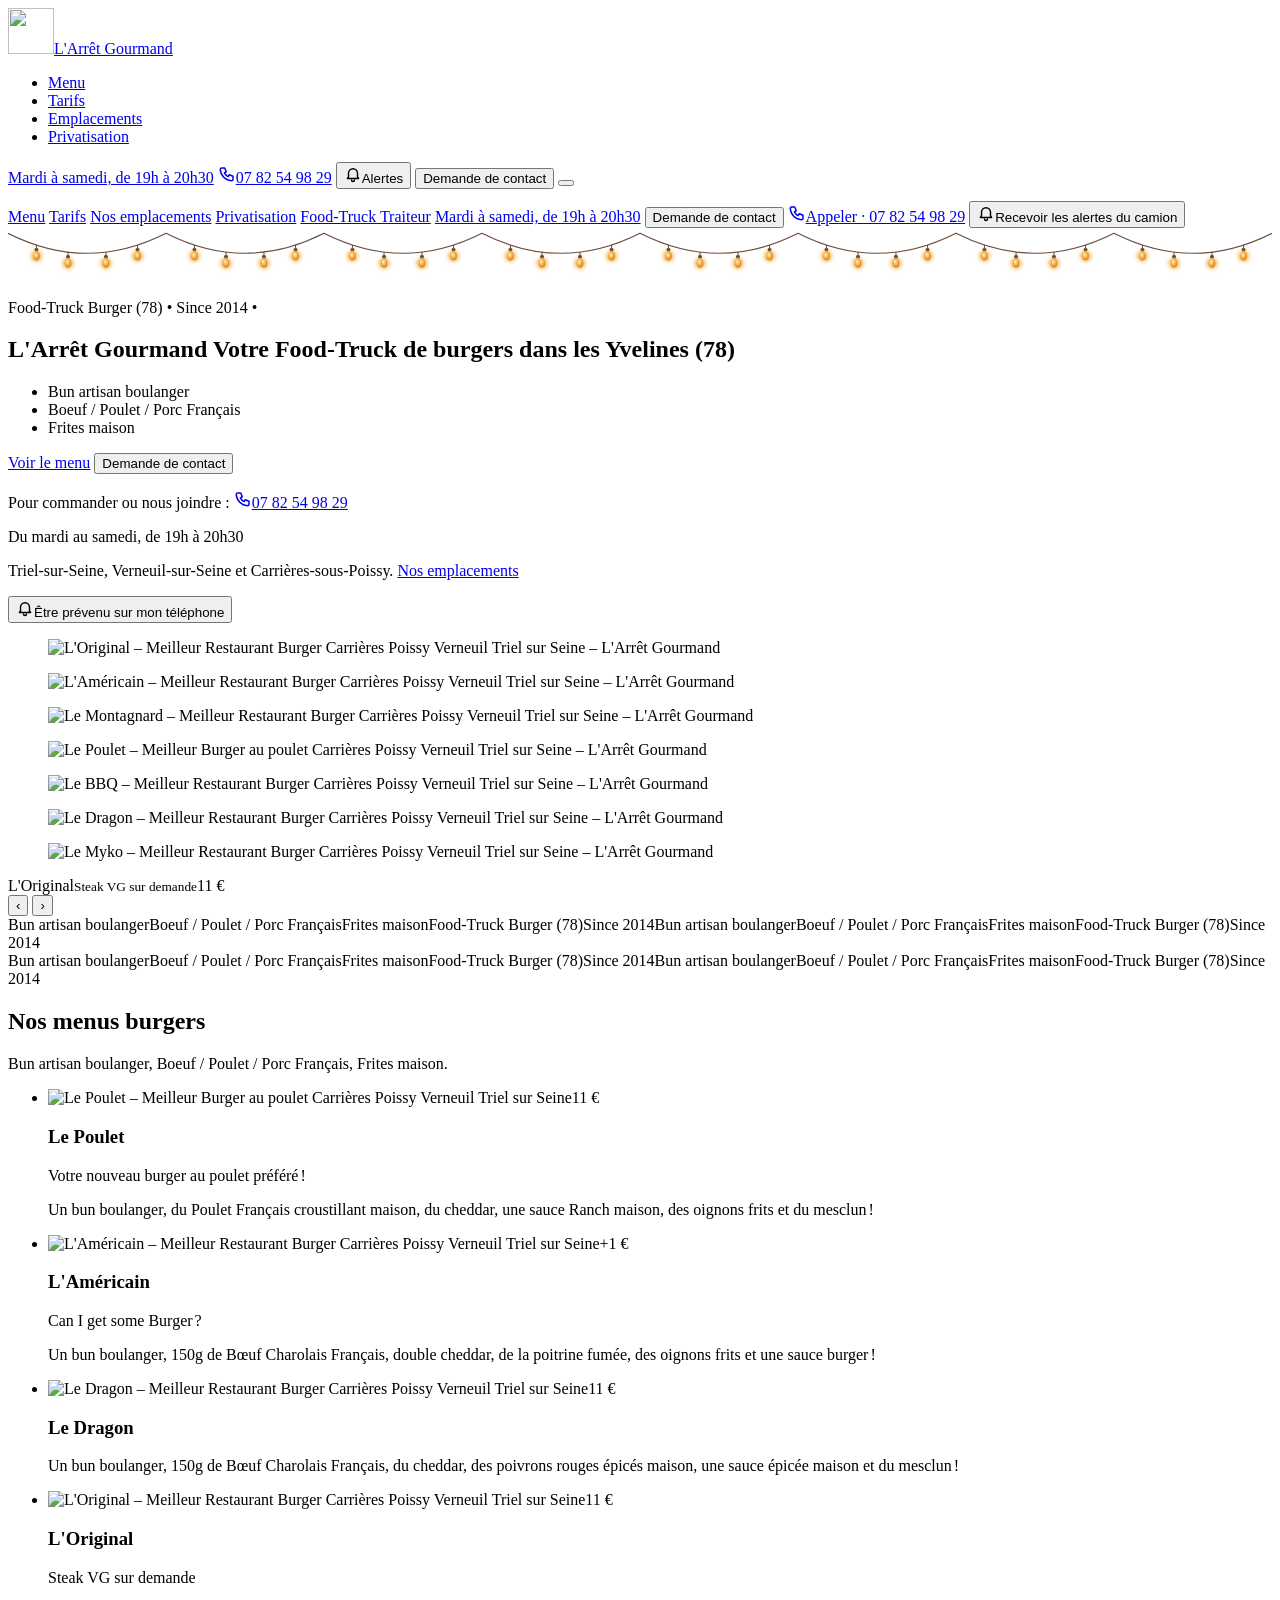
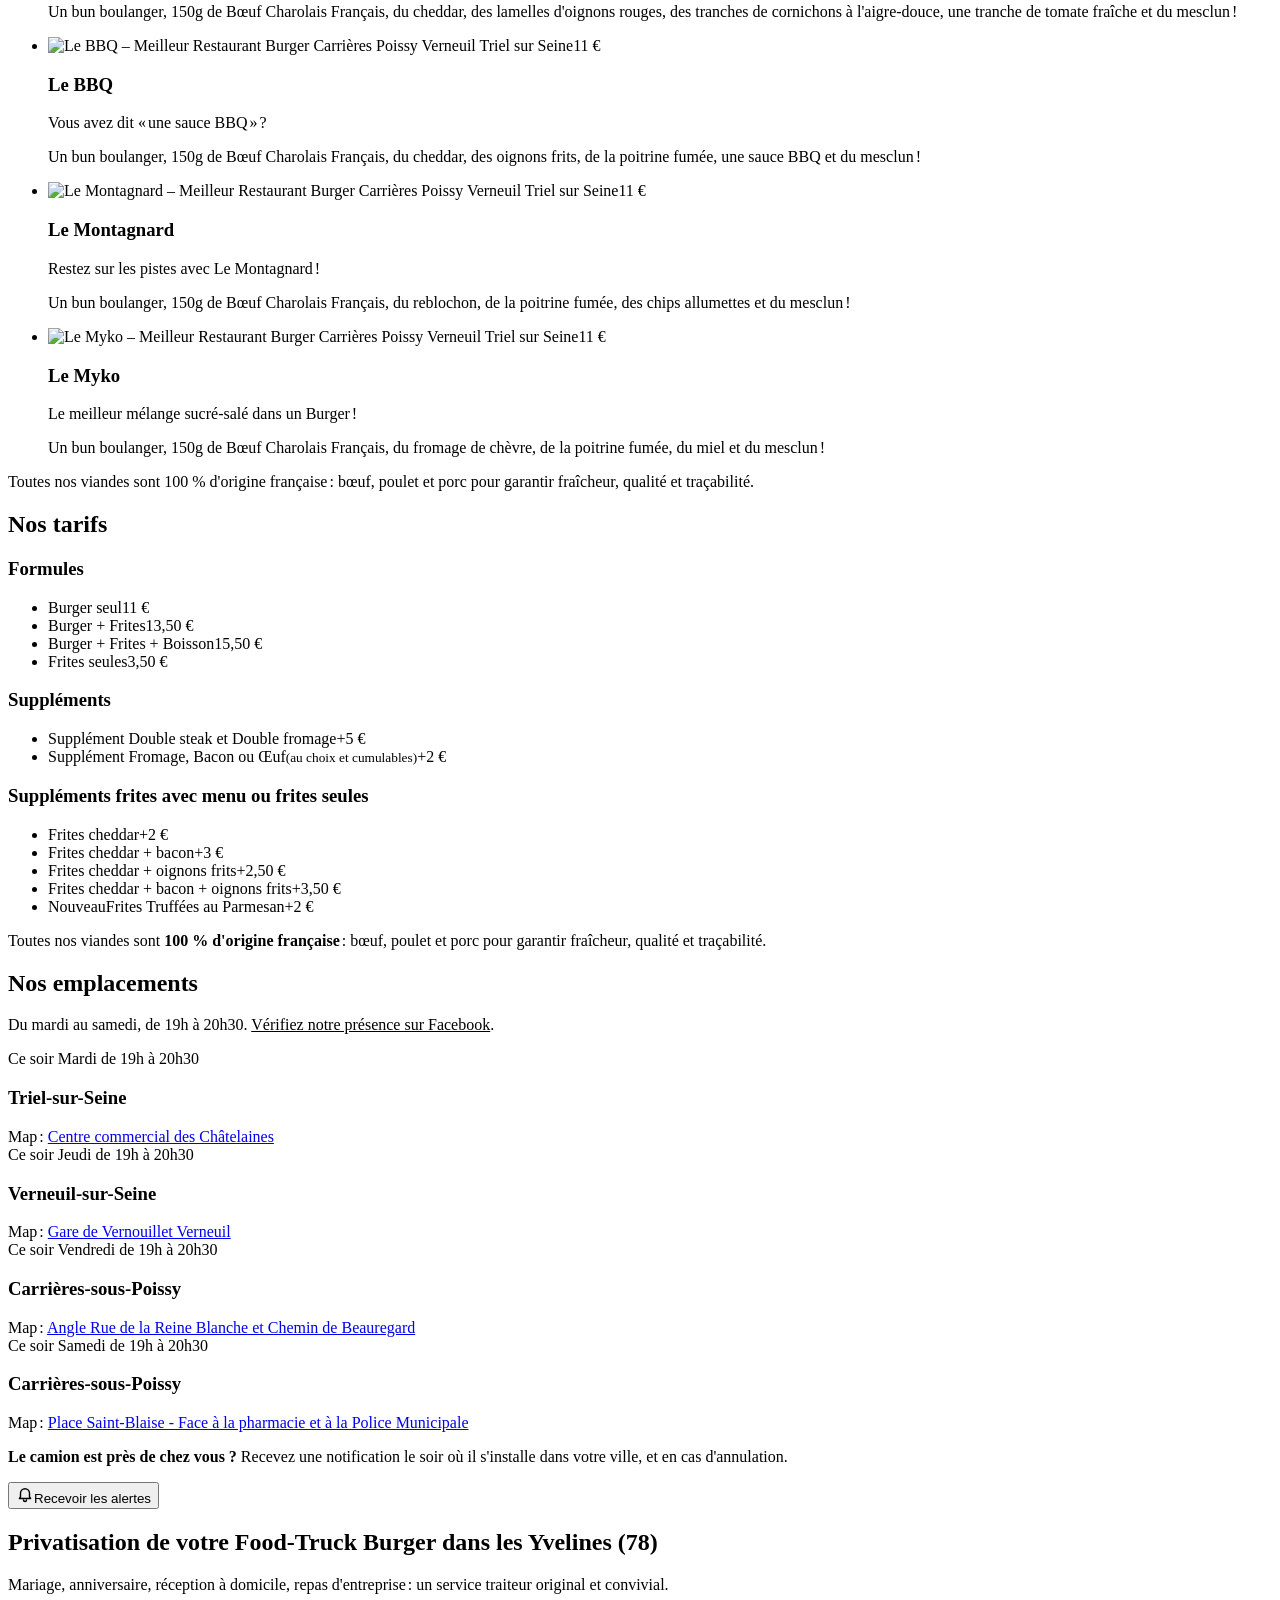
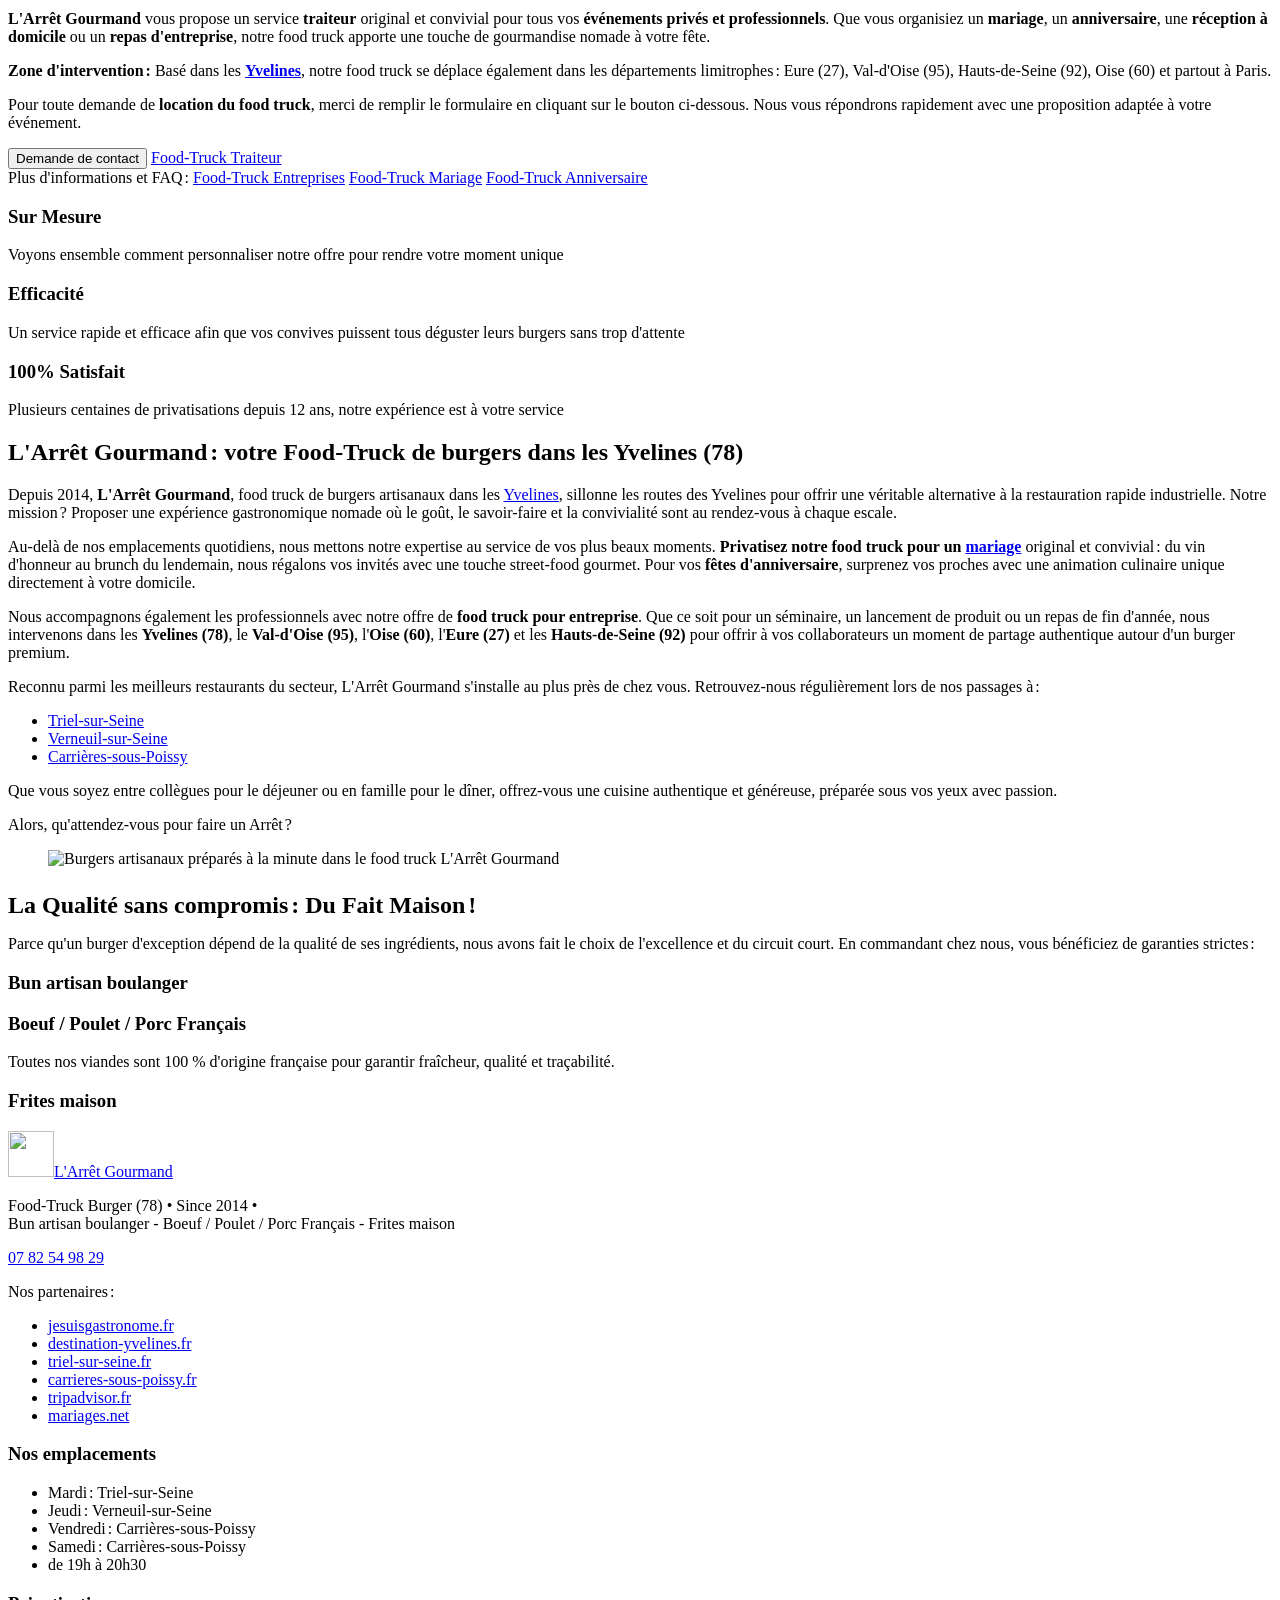
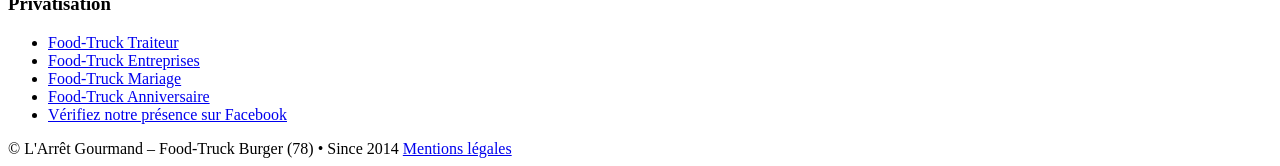
==== commit 4f006a1e: "Téléphone bien visible : en-tête (numéro sur ordinateur, bouton d'appel sur mobile), menu mobile, so" ====
--- a/public/index.html
+++ b/public/index.html
@@ -22,10 +22,9 @@
 <meta name="mobile-web-app-capable" content="yes">
 <meta name="apple-mobile-web-app-status-bar-style" content="black-translucent">
 <meta name="apple-mobile-web-app-title" content="L'Arrêt Gourmand">
-<link rel="preconnect" href="https://fonts.googleapis.com">
-<link rel="preconnect" href="https://fonts.gstatic.com" crossorigin>
-<link rel="stylesheet" href="https://fonts.googleapis.com/css2?family=DM+Serif+Display&family=Rubik:wght@400;500;700&display=swap">
-<link rel="stylesheet" href="/assets/site.css?v=20261028f">
+<link rel="preload" href="/fonts/rubik-latin-400-normal.woff2" as="font" type="font/woff2" crossorigin>
+<link rel="preload" href="/fonts/dm-serif-display-latin-400-normal.woff2" as="font" type="font/woff2" crossorigin>
+<link rel="stylesheet" href="/assets/site.css?v=20261029b">
 <script type="application/ld+json">
 {
   "@context": "https://schema.org",
@@ -87,6 +86,7 @@
     </ul>
     <div class="nav__right">
       <a class="pill" id="navPill" href="/#emplacements"><i aria-hidden="true"></i><span id="navPillText">Mardi à samedi, de 19h à 20h30</span></a>
+      <a class="tel-pill" href="tel:0782549829" aria-label="Appeler L'Arrêt Gourmand"><svg viewBox="0 0 24 24" width="18" height="18" aria-hidden="true"><path d="M5 4h4l2 5-2.5 1.5a11 11 0 0 0 5 5L15 13l5 2v4a2 2 0 0 1-2 2A16 16 0 0 1 3 6a2 2 0 0 1 2-2Z" fill="none" stroke="currentColor" stroke-width="2" stroke-linejoin="round"/></svg><span>07 82 54 98 29</span></a>
       <button class="bell" type="button" data-open-alertes><svg viewBox="0 0 24 24" width="18" height="18" aria-hidden="true"><path d="M6 16V11a6 6 0 1 1 12 0v5l1.5 2h-15L6 16Z" fill="none" stroke="currentColor" stroke-width="1.9" stroke-linejoin="round"/><path d="M10 20a2 2 0 0 0 4 0" fill="none" stroke="currentColor" stroke-width="1.9" stroke-linecap="round"/></svg><span>Alertes</span></button>
       <button class="btn btn--primary" type="button" data-open-contact>Demande de contact</button>
       <button class="nav__burger" type="button" id="navBurger" aria-label="Ouvrir le menu" aria-expanded="false" aria-controls="navPanel"><span></span></button>
@@ -101,6 +101,7 @@
       <a class="lnk" href="/food-truck-traiteur">Food-Truck Traiteur</a>
       <a class="pill" href="/#emplacements"><i aria-hidden="true"></i><span data-pill-copy>Mardi à samedi, de 19h à 20h30</span></a>
       <button class="btn btn--primary" type="button" data-open-contact>Demande de contact</button>
+      <a class="btn btn--ghost nav__tel" href="tel:0782549829"><svg viewBox="0 0 24 24" width="18" height="18" aria-hidden="true"><path d="M5 4h4l2 5-2.5 1.5a11 11 0 0 0 5 5L15 13l5 2v4a2 2 0 0 1-2 2A16 16 0 0 1 3 6a2 2 0 0 1 2-2Z" fill="none" stroke="currentColor" stroke-width="2" stroke-linejoin="round"/></svg>Appeler · 07 82 54 98 29</a>
       <button class="bell" type="button" data-open-alertes data-al-label-on="Mes alertes" style="margin-top:12px;justify-content:center"><svg viewBox="0 0 24 24" width="18" height="18" aria-hidden="true"><path d="M6 16V11a6 6 0 1 1 12 0v5l1.5 2h-15L6 16Z" fill="none" stroke="currentColor" stroke-width="1.9" stroke-linejoin="round"/><path d="M10 20a2 2 0 0 0 4 0" fill="none" stroke="currentColor" stroke-width="1.9" stroke-linecap="round"/></svg><span>Recevoir les alertes du camion</span></button>
     </div>
   </nav>
@@ -126,6 +127,7 @@
           <a class="btn btn--primary" href="#menu">Voir le menu</a>
           <button class="btn btn--ghost" type="button" data-open-contact>Demande de contact</button>
         </div>
+        <p class="hero__tel">Pour commander ou nous joindre : <a href="tel:0782549829"><svg viewBox="0 0 24 24" width="18" height="18" aria-hidden="true"><path d="M5 4h4l2 5-2.5 1.5a11 11 0 0 0 5 5L15 13l5 2v4a2 2 0 0 1-2 2A16 16 0 0 1 3 6a2 2 0 0 1 2-2Z" fill="none" stroke="currentColor" stroke-width="2" stroke-linejoin="round"/></svg>07 82 54 98 29</a></p>
         <div class="tonight" id="tonight">
           <span class="tonight__dot" id="tonightDot" aria-hidden="true"></span>
           <div>
@@ -138,13 +140,13 @@
 
       <div class="show" id="show" aria-roledescription="carrousel" aria-label="Nos burgers">
         <div class="show__figures" data-show-figures>
-        <figure class="is-on" data-burger="original" data-name="L'Original" data-sub="Steak VG sur demande" data-prix="11 €"><img src="/img/original.jpg" srcset="/img/original-640.webp 640w, /img/original.webp 1100w" sizes="(max-width: 900px) 92vw, 45vw" alt="L'Original – Meilleur Restaurant Burger Carrières Poissy Verneuil Triel sur Seine – L'Arrêt Gourmand" width="1024" height="1024" fetchpriority="high"></figure>
-        <figure data-burger="americain" data-name="L'Américain" data-sub="Can I get some Burger ?" data-prix="12 €"><img src="/img/americain.jpg" srcset="/img/americain-640.webp 640w, /img/americain.webp 1100w" sizes="(max-width: 900px) 100vw, 45vw" alt="L'Américain – Meilleur Restaurant Burger Carrières Poissy Verneuil Triel sur Seine – L'Arrêt Gourmand" width="1100" height="1100" loading="lazy"></figure>
-        <figure data-burger="montagnard" data-name="Le Montagnard" data-sub="Restez sur les pistes avec Le Montagnard !" data-prix="11 €"><img src="/img/montagnard.jpg" srcset="/img/montagnard-640.webp 640w, /img/montagnard.webp 1100w" sizes="(max-width: 900px) 100vw, 45vw" alt="Le Montagnard – Meilleur Restaurant Burger Carrières Poissy Verneuil Triel sur Seine – L'Arrêt Gourmand" width="1100" height="1100" loading="lazy"></figure>
-        <figure data-burger="poulet" data-name="Le Poulet" data-sub="Votre nouveau burger au poulet préféré !" data-prix="11 €"><img src="/img/poulet.jpg" srcset="/img/poulet-640.webp 640w, /img/poulet.webp 1100w" sizes="(max-width: 900px) 100vw, 45vw" alt="Le Poulet – Meilleur Burger au poulet Carrières Poissy Verneuil Triel sur Seine – L'Arrêt Gourmand" width="1100" height="1100" loading="lazy"></figure>
-        <figure data-burger="bbq" data-name="Le BBQ" data-sub="Vous avez dit « une sauce BBQ » ?" data-prix="11 €"><img src="/img/bbq.jpg" srcset="/img/bbq-640.webp 640w, /img/bbq.webp 1100w" sizes="(max-width: 900px) 100vw, 45vw" alt="Le BBQ – Meilleur Restaurant Burger Carrières Poissy Verneuil Triel sur Seine – L'Arrêt Gourmand" width="1100" height="1100" loading="lazy"></figure>
-        <figure data-burger="dragon" data-name="Le Dragon" data-sub="Poivrons rouges épicés maison, sauce épicée maison" data-prix="11 €"><img src="/img/dragon.jpg" srcset="/img/dragon-640.webp 640w, /img/dragon.webp 1100w" sizes="(max-width: 900px) 100vw, 45vw" alt="Le Dragon – Meilleur Restaurant Burger Carrières Poissy Verneuil Triel sur Seine – L'Arrêt Gourmand" width="1024" height="1024" loading="lazy"></figure>
-        <figure data-burger="myko" data-name="Le Myko" data-sub="Le meilleur mélange sucré-salé dans un Burger !" data-prix="11 €"><img src="/img/myko.jpg" srcset="/img/myko-640.webp 640w, /img/myko.webp 1100w" sizes="(max-width: 900px) 100vw, 45vw" alt="Le Myko – Meilleur Restaurant Burger Carrières Poissy Verneuil Triel sur Seine – L'Arrêt Gourmand" width="1100" height="1100" loading="lazy"></figure>
+        <figure class="is-on" data-burger="original" data-name="L'Original" data-sub="Steak VG sur demande" data-prix="11 €"><img src="/img/original.jpg" srcset="/img/original-640.webp 640w, /img/original-900.webp 900w, /img/original.webp 1100w" sizes="(max-width: 900px) 92vw, 340px" alt="L'Original – Meilleur Restaurant Burger Carrières Poissy Verneuil Triel sur Seine – L'Arrêt Gourmand" width="1024" height="1024" fetchpriority="high"></figure>
+        <figure data-burger="americain" data-name="L'Américain" data-sub="Can I get some Burger ?" data-prix="12 €"><img data-src="/img/americain.jpg" data-srcset="/img/americain-640.webp 640w, /img/americain-900.webp 900w, /img/americain.webp 1100w" sizes="(max-width: 900px) 100vw, 45vw" alt="L'Américain – Meilleur Restaurant Burger Carrières Poissy Verneuil Triel sur Seine – L'Arrêt Gourmand" width="1100" height="1100"></figure>
+        <figure data-burger="montagnard" data-name="Le Montagnard" data-sub="Restez sur les pistes avec Le Montagnard !" data-prix="11 €"><img data-src="/img/montagnard.jpg" data-srcset="/img/montagnard-640.webp 640w, /img/montagnard-900.webp 900w, /img/montagnard.webp 1100w" sizes="(max-width: 900px) 100vw, 45vw" alt="Le Montagnard – Meilleur Restaurant Burger Carrières Poissy Verneuil Triel sur Seine – L'Arrêt Gourmand" width="1100" height="1100"></figure>
+        <figure data-burger="poulet" data-name="Le Poulet" data-sub="Votre nouveau burger au poulet préféré !" data-prix="11 €"><img data-src="/img/poulet.jpg" data-srcset="/img/poulet-640.webp 640w, /img/poulet-900.webp 900w, /img/poulet.webp 1100w" sizes="(max-width: 900px) 100vw, 45vw" alt="Le Poulet – Meilleur Burger au poulet Carrières Poissy Verneuil Triel sur Seine – L'Arrêt Gourmand" width="1100" height="1100"></figure>
+        <figure data-burger="bbq" data-name="Le BBQ" data-sub="Vous avez dit « une sauce BBQ » ?" data-prix="11 €"><img data-src="/img/bbq.jpg" data-srcset="/img/bbq-640.webp 640w, /img/bbq-900.webp 900w, /img/bbq.webp 1100w" sizes="(max-width: 900px) 100vw, 45vw" alt="Le BBQ – Meilleur Restaurant Burger Carrières Poissy Verneuil Triel sur Seine – L'Arrêt Gourmand" width="1100" height="1100"></figure>
+        <figure data-burger="dragon" data-name="Le Dragon" data-sub="Poivrons rouges épicés maison, sauce épicée maison" data-prix="11 €"><img data-src="/img/dragon.jpg" data-srcset="/img/dragon-640.webp 640w, /img/dragon-900.webp 900w, /img/dragon.webp 1100w" sizes="(max-width: 900px) 100vw, 45vw" alt="Le Dragon – Meilleur Restaurant Burger Carrières Poissy Verneuil Triel sur Seine – L'Arrêt Gourmand" width="1024" height="1024"></figure>
+        <figure data-burger="myko" data-name="Le Myko" data-sub="Le meilleur mélange sucré-salé dans un Burger !" data-prix="11 €"><img data-src="/img/myko.jpg" data-srcset="/img/myko-640.webp 640w, /img/myko-900.webp 900w, /img/myko.webp 1100w" sizes="(max-width: 900px) 100vw, 45vw" alt="Le Myko – Meilleur Restaurant Burger Carrières Poissy Verneuil Triel sur Seine – L'Arrêt Gourmand" width="1100" height="1100"></figure>
         </div>
         <figcaption><span class="chip" id="showName">L'Original<small id="showSub">Steak VG sur demande</small></span><span class="chip price" id="showPrice">11 €</span></figcaption>
         <div class="show__dots" id="showDots" role="tablist" aria-label="Choisir un burger"></div>
@@ -167,31 +169,31 @@
 
       <ul class="menu reveal-stagger" data-menu>
         <li class="dish dish--featured" data-burger="poulet">
-          <div class="dish__img"><img src="/img/poulet.jpg" srcset="/img/poulet-640.webp 640w, /img/poulet.webp 1100w" sizes="(max-width: 900px) 100vw, 45vw" alt="Le Poulet – Meilleur Burger au poulet Carrières Poissy Verneuil Triel sur Seine" width="1100" height="1100" loading="lazy"><span class="dish__price" data-prix-burger="poulet">11 €</span></div>
+          <div class="dish__img"><img src="/img/poulet.jpg" srcset="/img/poulet-640.webp 640w, /img/poulet-900.webp 900w, /img/poulet.webp 1100w" sizes="(max-width: 900px) 100vw, 45vw" alt="Le Poulet – Meilleur Burger au poulet Carrières Poissy Verneuil Triel sur Seine" width="1100" height="1100" loading="lazy"><span class="dish__price" data-prix-burger="poulet">11 €</span></div>
           <div class="dish__body"><h3>Le Poulet</h3><span class="tag">Votre nouveau burger au poulet préféré !</span><p class="ing">Un bun boulanger, du Poulet Français croustillant maison, du cheddar, une sauce Ranch maison, des oignons frits et du mesclun !</p></div>
         </li>
         <li class="dish" data-burger="americain">
-          <div class="dish__img"><img src="/img/americain.jpg" srcset="/img/americain-640.webp 640w, /img/americain.webp 1100w" sizes="(max-width: 900px) 100vw, 45vw" alt="L'Américain – Meilleur Restaurant Burger Carrières Poissy Verneuil Triel sur Seine" width="1100" height="1100" loading="lazy"><span class="dish__price sup" data-prix-burger="americain">+1 €</span></div>
+          <div class="dish__img"><img src="/img/americain.jpg" srcset="/img/americain-640.webp 640w, /img/americain-900.webp 900w, /img/americain.webp 1100w" sizes="(max-width: 900px) 100vw, 45vw" alt="L'Américain – Meilleur Restaurant Burger Carrières Poissy Verneuil Triel sur Seine" width="1100" height="1100" loading="lazy"><span class="dish__price sup" data-prix-burger="americain">+1 €</span></div>
           <div class="dish__body"><h3>L'Américain</h3><span class="tag">Can I get some Burger ?</span><p class="ing">Un bun boulanger, 150g de Bœuf Charolais Français, double cheddar, de la poitrine fumée, des oignons frits et une sauce burger !</p></div>
         </li>
         <li class="dish" data-burger="dragon">
-          <div class="dish__img"><img src="/img/dragon.jpg" srcset="/img/dragon-640.webp 640w, /img/dragon.webp 1100w" sizes="(max-width: 900px) 100vw, 45vw" alt="Le Dragon – Meilleur Restaurant Burger Carrières Poissy Verneuil Triel sur Seine" width="1024" height="1024" loading="lazy"><span class="dish__price" data-prix-burger="dragon">11 €</span></div>
+          <div class="dish__img"><img src="/img/dragon.jpg" srcset="/img/dragon-640.webp 640w, /img/dragon-900.webp 900w, /img/dragon.webp 1100w" sizes="(max-width: 900px) 100vw, 45vw" alt="Le Dragon – Meilleur Restaurant Burger Carrières Poissy Verneuil Triel sur Seine" width="1024" height="1024" loading="lazy"><span class="dish__price" data-prix-burger="dragon">11 €</span></div>
           <div class="dish__body"><h3>Le Dragon</h3><p class="ing">Un bun boulanger, 150g de Bœuf Charolais Français, du cheddar, des poivrons rouges épicés maison, une sauce épicée maison et du mesclun !</p></div>
         </li>
         <li class="dish" data-burger="original">
-          <div class="dish__img"><img src="/img/original.jpg" srcset="/img/original-640.webp 640w, /img/original.webp 1100w" sizes="(max-width: 900px) 100vw, 45vw" alt="L'Original – Meilleur Restaurant Burger Carrières Poissy Verneuil Triel sur Seine" width="1024" height="1024" loading="lazy"><span class="dish__price" data-prix-burger="original">11 €</span></div>
+          <div class="dish__img"><img src="/img/original.jpg" srcset="/img/original-640.webp 640w, /img/original-900.webp 900w, /img/original.webp 1100w" sizes="(max-width: 900px) 100vw, 45vw" alt="L'Original – Meilleur Restaurant Burger Carrières Poissy Verneuil Triel sur Seine" width="1024" height="1024" loading="lazy"><span class="dish__price" data-prix-burger="original">11 €</span></div>
           <div class="dish__body"><h3>L'Original</h3><span class="tag">Steak VG sur demande</span><p class="ing">Un bun boulanger, 150g de Bœuf Charolais Français, du cheddar, des lamelles d'oignons rouges, des tranches de cornichons à l'aigre-douce, une tranche de tomate fraîche et du mesclun !</p></div>
         </li>
         <li class="dish" data-burger="bbq">
-          <div class="dish__img"><img src="/img/bbq.jpg" srcset="/img/bbq-640.webp 640w, /img/bbq.webp 1100w" sizes="(max-width: 900px) 100vw, 45vw" alt="Le BBQ – Meilleur Restaurant Burger Carrières Poissy Verneuil Triel sur Seine" width="1100" height="1100" loading="lazy"><span class="dish__price" data-prix-burger="bbq">11 €</span></div>
+          <div class="dish__img"><img src="/img/bbq.jpg" srcset="/img/bbq-640.webp 640w, /img/bbq-900.webp 900w, /img/bbq.webp 1100w" sizes="(max-width: 900px) 100vw, 45vw" alt="Le BBQ – Meilleur Restaurant Burger Carrières Poissy Verneuil Triel sur Seine" width="1100" height="1100" loading="lazy"><span class="dish__price" data-prix-burger="bbq">11 €</span></div>
           <div class="dish__body"><h3>Le BBQ</h3><span class="tag">Vous avez dit « une sauce BBQ » ?</span><p class="ing">Un bun boulanger, 150g de Bœuf Charolais Français, du cheddar, des oignons frits, de la poitrine fumée, une sauce BBQ et du mesclun !</p></div>
         </li>
         <li class="dish" data-burger="montagnard">
-          <div class="dish__img"><img src="/img/montagnard.jpg" srcset="/img/montagnard-640.webp 640w, /img/montagnard.webp 1100w" sizes="(max-width: 900px) 100vw, 45vw" alt="Le Montagnard – Meilleur Restaurant Burger Carrières Poissy Verneuil Triel sur Seine" width="1100" height="1100" loading="lazy"><span class="dish__price" data-prix-burger="montagnard">11 €</span></div>
+          <div class="dish__img"><img src="/img/montagnard.jpg" srcset="/img/montagnard-640.webp 640w, /img/montagnard-900.webp 900w, /img/montagnard.webp 1100w" sizes="(max-width: 900px) 100vw, 45vw" alt="Le Montagnard – Meilleur Restaurant Burger Carrières Poissy Verneuil Triel sur Seine" width="1100" height="1100" loading="lazy"><span class="dish__price" data-prix-burger="montagnard">11 €</span></div>
           <div class="dish__body"><h3>Le Montagnard</h3><span class="tag">Restez sur les pistes avec Le Montagnard !</span><p class="ing">Un bun boulanger, 150g de Bœuf Charolais Français, du reblochon, de la poitrine fumée, des chips allumettes et du mesclun !</p></div>
         </li>
         <li class="dish dish--wide" data-burger="myko">
-          <div class="dish__img"><img src="/img/myko.jpg" srcset="/img/myko-640.webp 640w, /img/myko.webp 1100w" sizes="(max-width: 900px) 100vw, 45vw" alt="Le Myko – Meilleur Restaurant Burger Carrières Poissy Verneuil Triel sur Seine" width="1100" height="1100" loading="lazy"><span class="dish__price" data-prix-burger="myko">11 €</span></div>
+          <div class="dish__img"><img src="/img/myko.jpg" srcset="/img/myko-640.webp 640w, /img/myko-900.webp 900w, /img/myko.webp 1100w" sizes="(max-width: 900px) 100vw, 45vw" alt="Le Myko – Meilleur Restaurant Burger Carrières Poissy Verneuil Triel sur Seine" width="1100" height="1100" loading="lazy"><span class="dish__price" data-prix-burger="myko">11 €</span></div>
           <div class="dish__body"><h3>Le Myko</h3><span class="tag">Le meilleur mélange sucré-salé dans un Burger !</span><p class="ing">Un bun boulanger, 150g de Bœuf Charolais Français, du fromage de chèvre, de la poitrine fumée, du miel et du mesclun !</p></div>
         </li>
       </ul>
@@ -330,7 +332,7 @@
           <p class="closing reveal">Alors, qu'attendez-vous pour faire <span>un Arrêt</span> ?</p>
         </div>
         <div class="guarantees">
-          <figure class="about__photo"><img src="/img/service.jpg" srcset="/img/service-640.webp 640w, /img/service.webp 1100w" sizes="(max-width: 900px) 100vw, 45vw" alt="Burgers artisanaux préparés à la minute dans le food truck L'Arrêt Gourmand" width="1400" height="1867" loading="lazy"></figure>
+          <figure class="about__photo"><img src="/img/service.jpg" srcset="/img/service-640.webp 640w, /img/service-900.webp 900w, /img/service.webp 1100w" sizes="(max-width: 900px) 100vw, 45vw" alt="Burgers artisanaux préparés à la minute dans le food truck L'Arrêt Gourmand" width="1400" height="1867" loading="lazy"></figure>
           <h3 style="font-family:var(--display);font-size:1.5rem;margin-bottom:4px">La Qualité sans compromis : Du Fait Maison !</h3>
           <p>Parce qu'un burger d'exception dépend de la qualité de ses ingrédients, nous avons fait le choix de l'excellence et du circuit court. En commandant chez nous, vous bénéficiez de garanties strictes :</p>
           <div class="g"><span class="g__ico bun" aria-hidden="true"></span><div><h3>Bun artisan boulanger</h3></div></div>
@@ -398,6 +400,7 @@
     </div>
     <form class="form" id="contactForm" novalidate>
       <p class="lede">Nous vous contacterons par mail ou téléphone dans les plus brefs délais.</p>
+      <p class="form__req">Les champs marqués d\'une <b>*</b> sont obligatoires.</p>
       <h3>Coordonnées :</h3>
       <div class="row">
         <label class="field"><span>Nom</span><input id="f-nom" name="nom" type="text" autocomplete="name" required></label>
@@ -429,10 +432,9 @@
       <label class="field"><span>Précisions</span><textarea id="f-msg" name="message" placeholder="Apportez vos précisions : horaires souhaités, nombre de burgers estimé, contraintes du lieu, envies particulières…"></textarea></label>
       <!-- piège à robots : laissé vide par les humains -->
       <input type="text" name="website" tabindex="-1" autocomplete="off" style="position:absolute;left:-9999px" aria-hidden="true">
-      <!-- Anti-spam Turnstile (optionnel) : décommenter et mettre la clé de site
-      <div class="cf-turnstile" data-sitekey="VOTRE_CLE_SITE" data-theme="dark"></div>
+      <!-- Anti-spam Turnstile (clé secrète TURNSTILE_SECRET côté Cloudflare Pages) -->
+      <div class="cf-turnstile" data-sitekey="0x4AAAAAAFrHnrunz71R2N1O" data-theme="dark"></div>
       <script src="https://challenges.cloudflare.com/turnstile/v0/api.js" async defer></script>
-      -->
       <div class="form__foot">
         <button class="btn btn--primary" type="submit">Envoyer ma demande</button>
         <p class="status" id="formStatus" role="status"></p>
@@ -449,6 +451,6 @@
 </dialog>
 <!--/dialog-->
 
-<script src="/assets/site.js?v=20261028f" defer></script>
+<script src="/assets/site.js?v=20261029b" defer></script>
 </body>
 </html>
